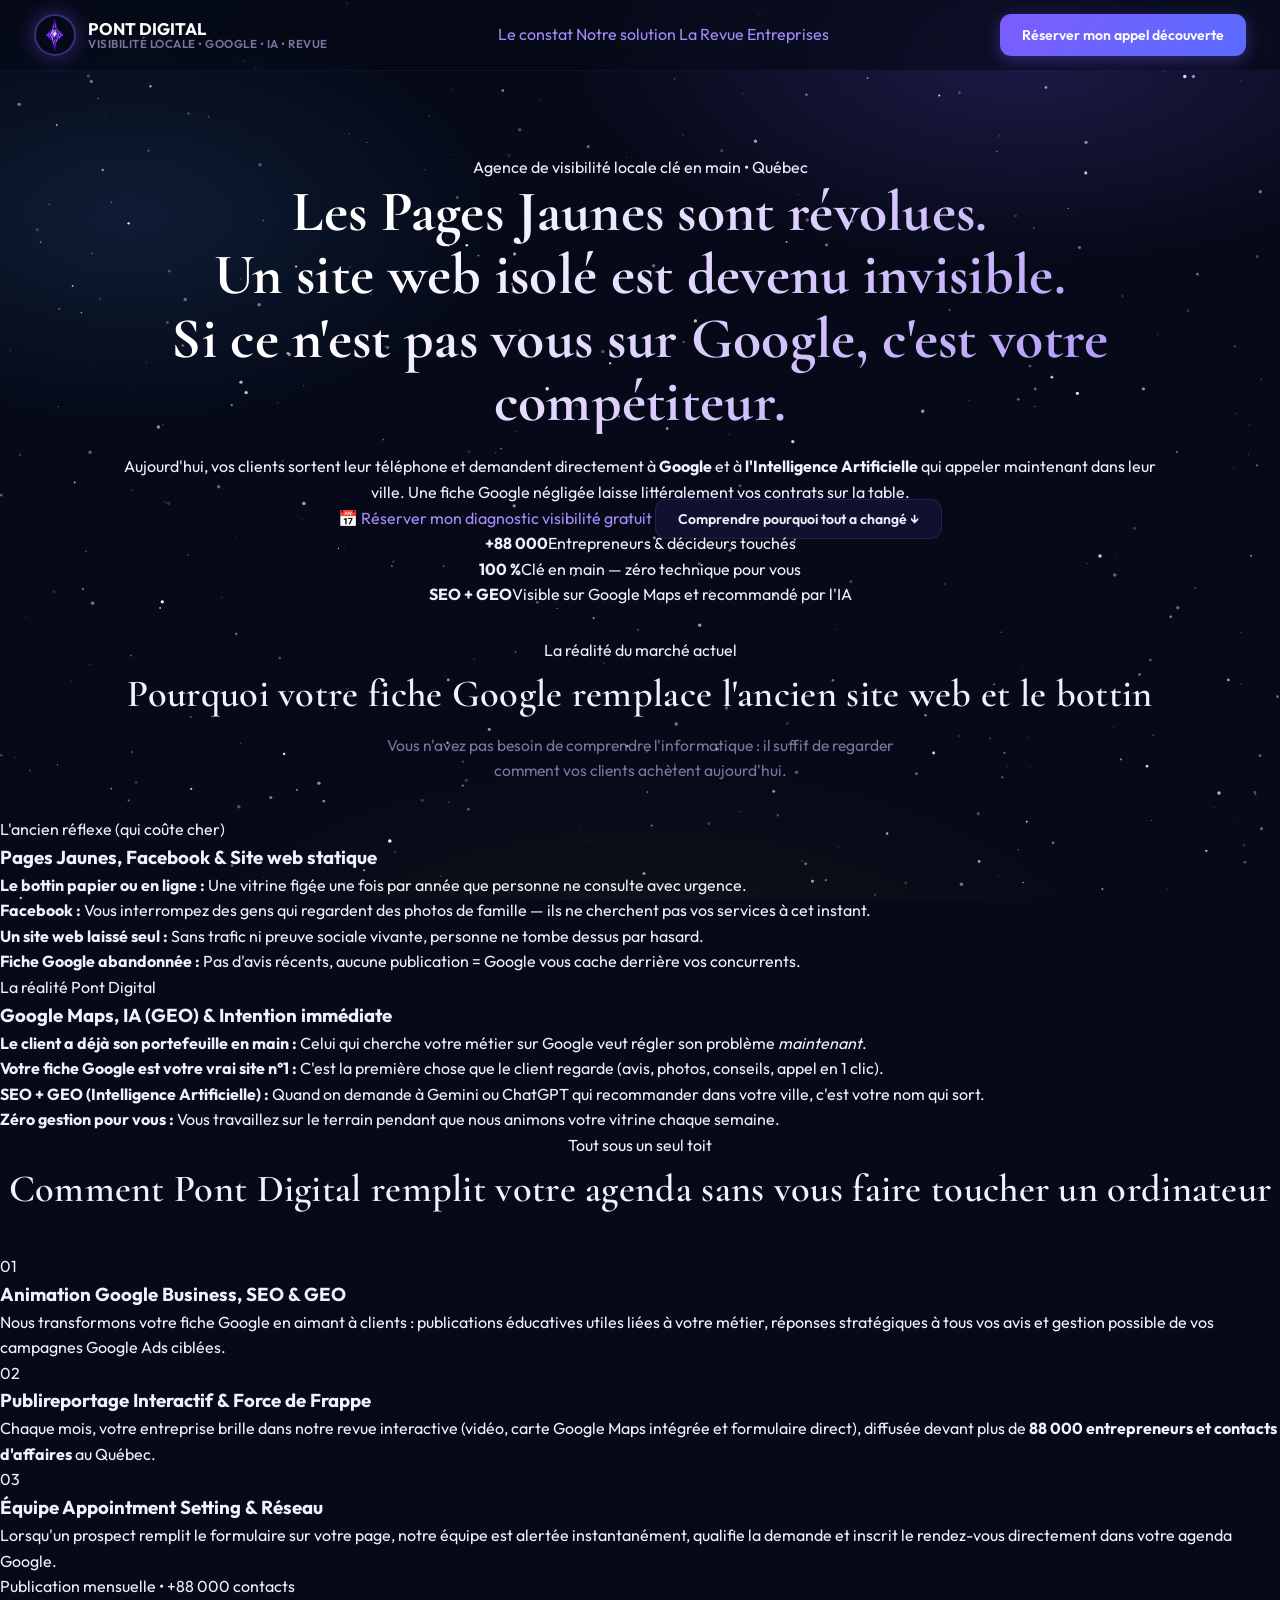
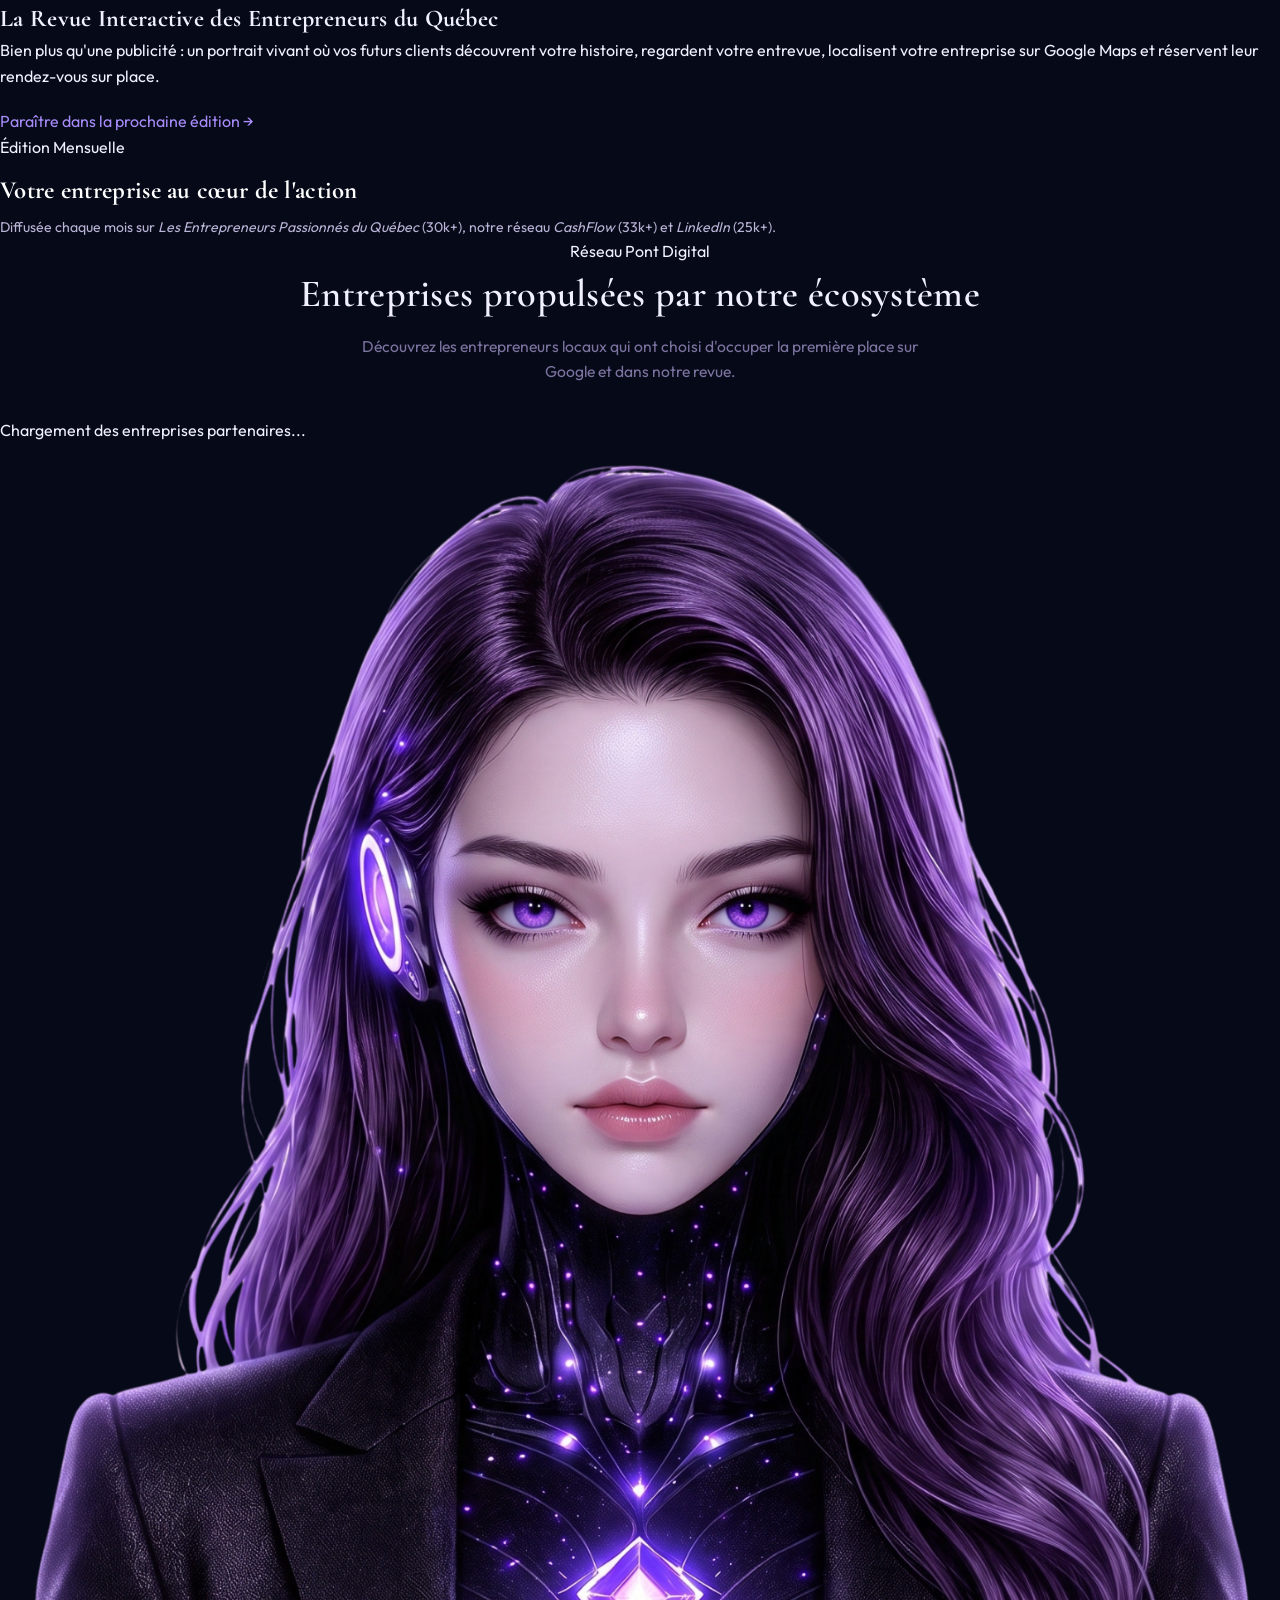
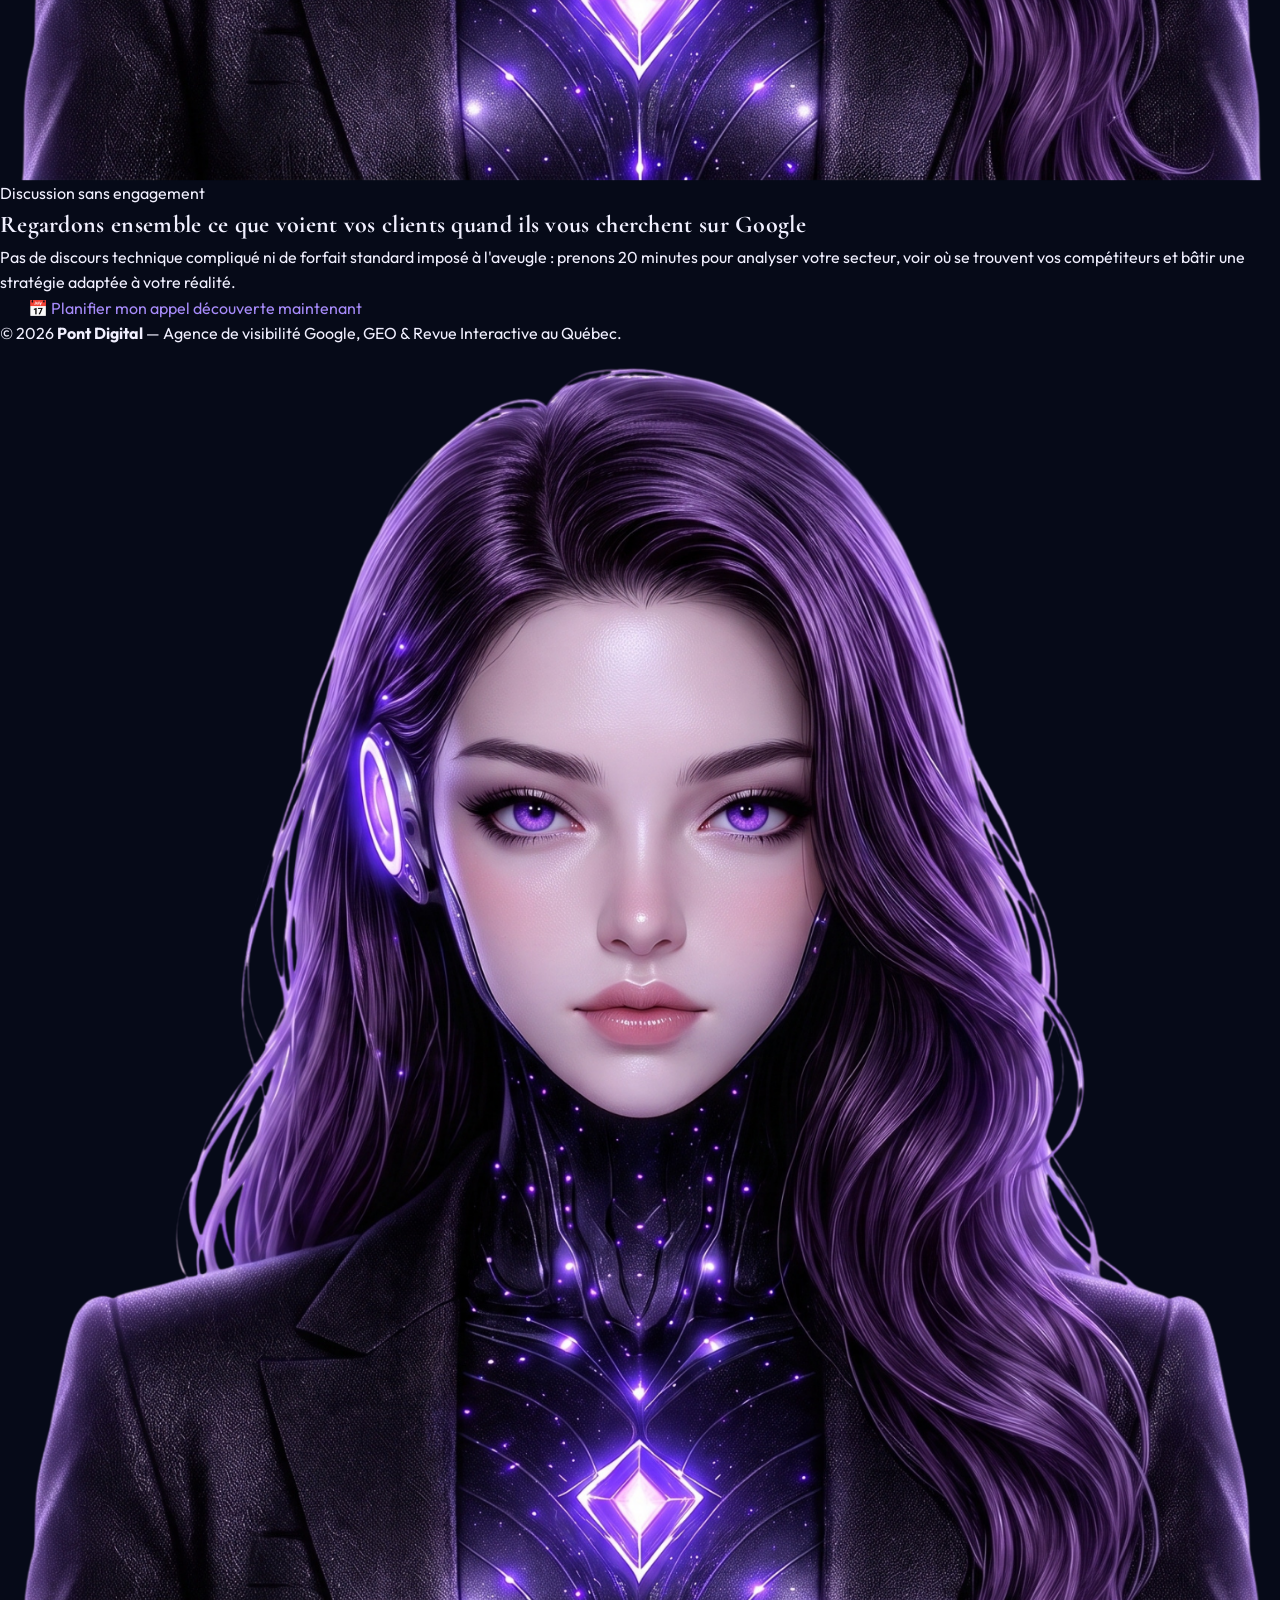
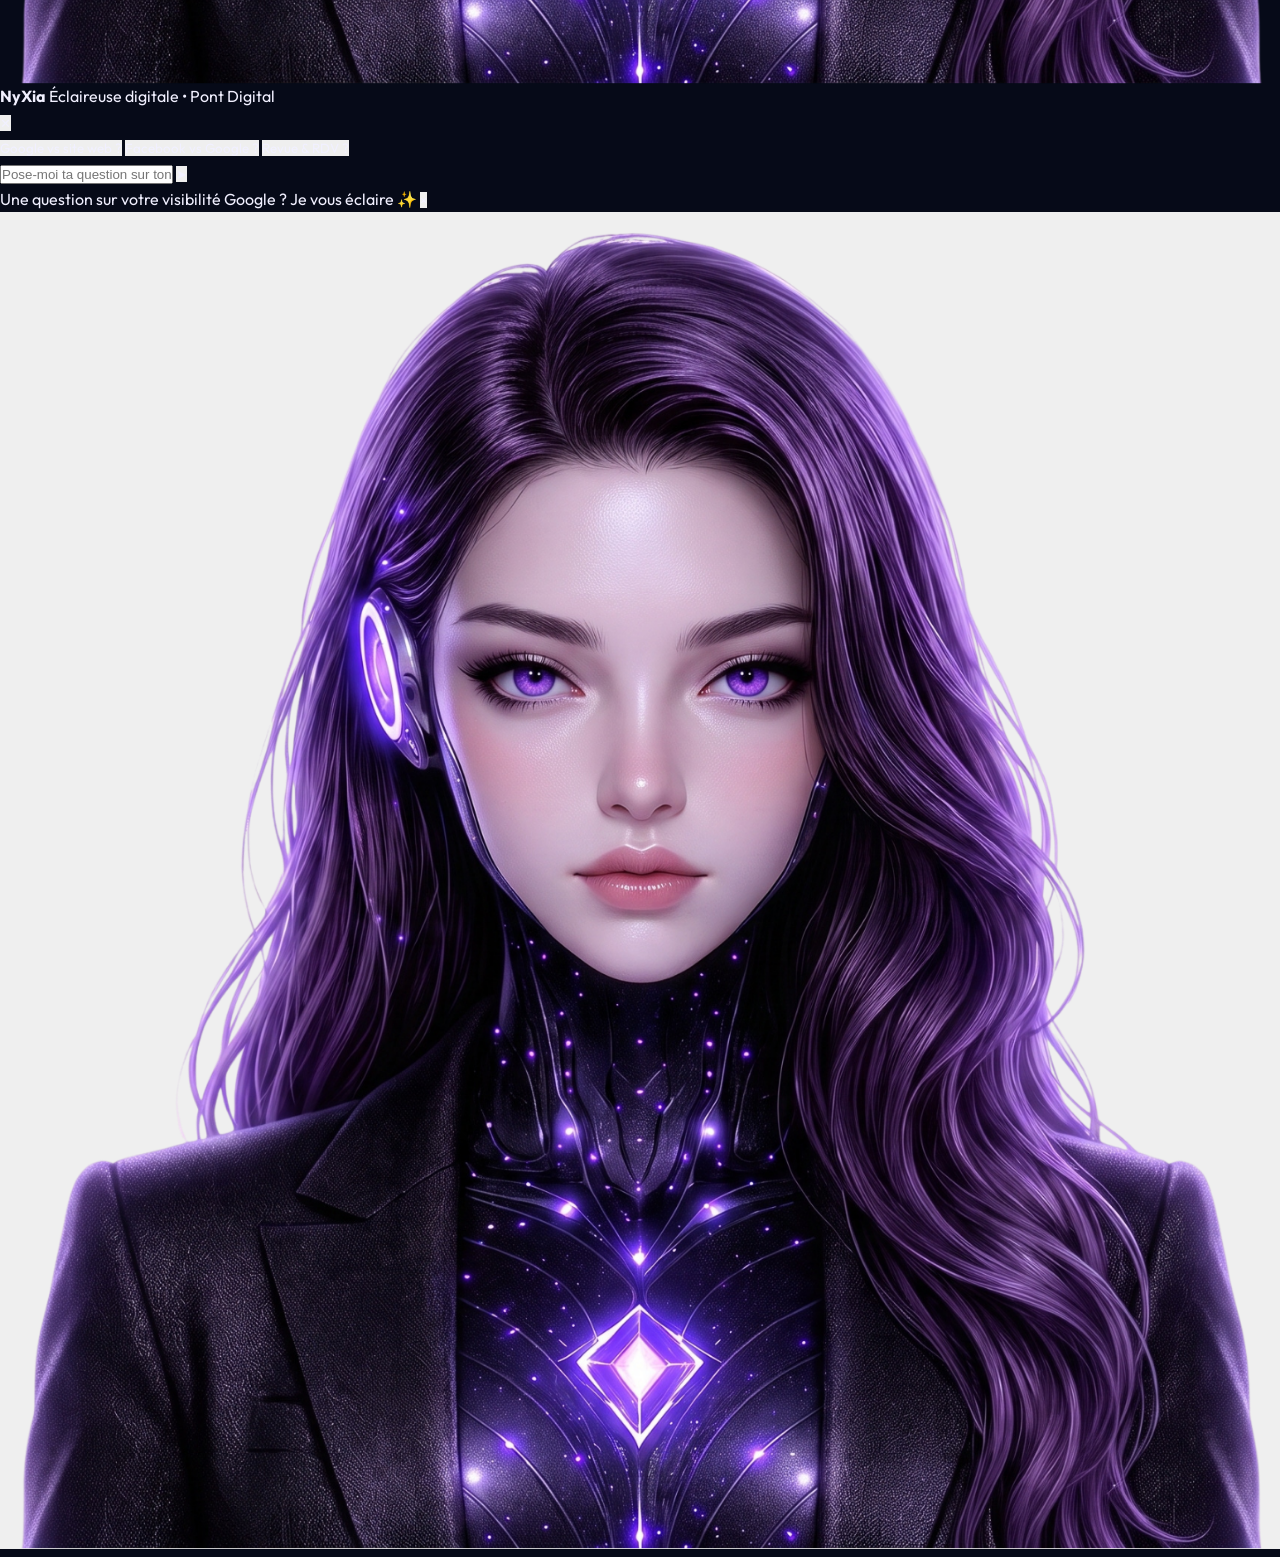
==== pontdigital/index.html @ f46fa34b "Add initial HTML structure for Pont Digital website" ====
<!DOCTYPE html>
<html lang="fr">
<head>
  <meta charset="UTF-8">
  <meta name="viewport" content="width=device-width, initial-scale=1.0">
  <title>Pont Digital — Visibilité Google, IA (GEO) &amp; Revue Interactive au Québec</title>
  <meta name="description" content="Les Pages Jaunes sont révolues et un site web isolé est invisible. Pont Digital propulse votre fiche Google Business, votre revue interactive et vos rendez-vous qualifiés.">
  <link rel="icon" type="image/png" href="/images/FavIcon.png">
  <link rel="apple-touch-icon" href="/images/FavIcon.png">
  <link rel="preconnect" href="https://fonts.googleapis.com">
  <link rel="preconnect" href="https://fonts.gstatic.com" crossorigin>
  <link href="https://fonts.googleapis.com/css2?family=Cormorant+Garamond:wght@600;700&family=Outfit:wght@300;400;500;600;700&display=swap" rel="stylesheet">
  <link rel="stylesheet" href="/css/index.css">
  <link rel="stylesheet" href="/css/nyxia-widget.css">
</head>
<body>
  <canvas id="starry-canvas"></canvas>
  <div class="aura"></div>

  <header class="site-header">
    <a href="#" class="brand">
      <img src="/images/FavIcon.png" alt="Pont Digital">
      <div class="brand-name">
        <b>PONT DIGITAL</b>
        <span>Visibilité Locale • Google • IA • Revue</span>
      </div>
    </a>
    <nav class="main-nav">
      <a href="#constat">Le constat</a>
      <a href="#methode">Notre solution</a>
      <a href="#revue">La Revue</a>
      <a href="#partenaires">Entreprises</a>
    </nav>
    <a href="#" class="btn-primary js-booking-link" target="_blank" rel="noopener">Réserver mon appel découverte</a>
  </header>

  <main class="page-wrap">
    <section class="hero">
      <span class="eyebrow">Agence de visibilité locale clé en main • Québec</span>
      <h1 class="display hero-title">
        Les Pages Jaunes sont révolues.<br>
        Un site web isolé est devenu invisible.<br>
        <span>Si ce n'est pas vous sur Google, c'est votre compétiteur.</span>
      </h1>
      <p class="hero-sub">
        Aujourd'hui, vos clients sortent leur téléphone et demandent directement à <strong>Google</strong> et à <strong>l'Intelligence Artificielle</strong> qui appeler maintenant dans leur ville. Une fiche Google négligée laisse littéralement vos contrats sur la table.
      </p>
      <div class="hero-cta-group">
        <a href="#" class="btn-gold js-booking-link" target="_blank" rel="noopener">📅 Réserver mon diagnostic visibilité gratuit</a>
        <a href="#constat" class="btn-ghost">Comprendre pourquoi tout a changé ↓</a>
      </div>
      <div class="trust-strip">
        <div><strong>+88 000</strong><span>Entrepreneurs &amp; décideurs touchés</span></div>
        <div><strong>100 %</strong><span>Clé en main — zéro technique pour vous</span></div>
        <div><strong>SEO + GEO</strong><span>Visible sur Google Maps et recommandé par l'IA</span></div>
      </div>
    </section>

    <section id="constat" class="section-block">
      <div class="section-head">
        <span class="eyebrow">La réalité du marché actuel</span>
        <h2 class="display">Pourquoi votre fiche Google remplace l'ancien site web et le bottin</h2>
        <p>Vous n'avez pas besoin de comprendre l'informatique : il suffit de regarder comment vos clients achètent aujourd'hui.</p>
      </div>

      <div class="compare-grid">
        <article class="glass-card card-muted">
          <div class="card-tag tag-warn">L'ancien réflexe (qui coûte cher)</div>
          <h3>Pages Jaunes, Facebook &amp; Site web statique</h3>
          <ul class="check-list cross">
            <li><strong>Le bottin papier ou en ligne :</strong> Une vitrine figée une fois par année que personne ne consulte avec urgence.</li>
            <li><strong>Facebook :</strong> Vous interrompez des gens qui regardent des photos de famille — ils ne cherchent pas vos services à cet instant.</li>
            <li><strong>Un site web laissé seul :</strong> Sans trafic ni preuve sociale vivante, personne ne tombe dessus par hasard.</li>
            <li><strong>Fiche Google abandonnée :</strong> Pas d'avis récents, aucune publication = Google vous cache derrière vos concurrents.</li>
          </ul>
        </article>

        <article class="glass-card card-highlight">
          <div class="card-tag tag-ok">La réalité Pont Digital</div>
          <h3>Google Maps, IA (GEO) &amp; Intention immédiate</h3>
          <ul class="check-list ok">
            <li><strong>Le client a déjà son portefeuille en main :</strong> Celui qui cherche votre métier sur Google veut régler son problème <em>maintenant</em>.</li>
            <li><strong>Votre fiche Google est votre vrai site n°1 :</strong> C'est la première chose que le client regarde (avis, photos, conseils, appel en 1 clic).</li>
            <li><strong>SEO + GEO (Intelligence Artificielle) :</strong> Quand on demande à Gemini ou ChatGPT qui recommander dans votre ville, c'est votre nom qui sort.</li>
            <li><strong>Zéro gestion pour vous :</strong> Vous travaillez sur le terrain pendant que nous animons votre vitrine chaque semaine.</li>
          </ul>
        </article>
      </div>
    </section>

    <section id="methode" class="section-block">
      <div class="section-head">
        <span class="eyebrow">Tout sous un seul toit</span>
        <h2 class="display">Comment Pont Digital remplit votre agenda sans vous faire toucher un ordinateur</h2>
      </div>

      <div class="pillars-grid">
        <article class="glass-card">
          <div class="pillar-num">01</div>
          <h3>Animation Google Business, SEO &amp; GEO</h3>
          <p>Nous transformons votre fiche Google en aimant à clients : publications éducatives utiles liées à votre métier, réponses stratégiques à tous vos avis et gestion possible de vos campagnes Google Ads ciblées.</p>
        </article>

        <article class="glass-card">
          <div class="pillar-num">02</div>
          <h3>Publireportage Interactif &amp; Force de Frappe</h3>
          <p>Chaque mois, votre entreprise brille dans notre revue interactive (vidéo, carte Google Maps intégrée et formulaire direct), diffusée devant plus de <strong>88 000 entrepreneurs et contacts d'affaires</strong> au Québec.</p>
        </article>

        <article class="glass-card">
          <div class="pillar-num">03</div>
          <h3>Équipe Appointment Setting &amp; Réseau</h3>
          <p>Lorsqu'un prospect remplit le formulaire sur votre page, notre équipe est alertée instantanément, qualifie la demande et inscrit le rendez-vous directement dans votre agenda Google.</p>
        </article>
      </div>
    </section>

    <section id="revue" class="section-block">
      <div class="glass-card revue-banner">
        <div>
          <span class="eyebrow">Publication mensuelle • +88 000 contacts</span>
          <h2 class="display">La Revue Interactive des Entrepreneurs du Québec</h2>
          <p>Bien plus qu'une publicité : un portrait vivant où vos futurs clients découvrent votre histoire, regardent votre entrevue, localisent votre entreprise sur Google Maps et réservent leur rendez-vous sur place.</p>
          <div style="margin-top:20px;display:flex;gap:12px;flex-wrap:wrap;">
            <a href="#" class="btn-gold js-booking-link" target="_blank" rel="noopener">Paraître dans la prochaine édition →</a>
          </div>
        </div>
        <div class="revue-preview-box">
          <div class="revue-badge">Édition Mensuelle</div>
          <p class="display" style="font-size:1.55rem;color:#fff;margin:10px 0 6px;">Votre entreprise au cœur de l'action</p>
          <p style="font-size:.88rem;color:var(--text-secondary);">Diffusée chaque mois sur <em>Les Entrepreneurs Passionnés du Québec</em> (30k+), notre réseau <em>CashFlow</em> (33k+) et <em>LinkedIn</em> (25k+).</p>
        </div>
      </div>
    </section>

    <section id="partenaires" class="section-block">
      <div class="section-head">
        <span class="eyebrow">Réseau Pont Digital</span>
        <h2 class="display">Entreprises propulsées par notre écosystème</h2>
        <p>Découvrez les entrepreneurs locaux qui ont choisi d'occuper la première place sur Google et dans notre revue.</p>
      </div>
      <div id="partners-grid" class="partners-grid">
        <p class="loading-text">Chargement des entreprises partenaires...</p>
      </div>
    </section>

    <section class="section-block">
      <div class="glass-card final-cta">
        <img src="/images/NyXia.png" alt="NyXia • Pont Digital" class="nyxia-portrait">
        <span class="eyebrow">Discussion sans engagement</span>
        <h2 class="display">Regardons ensemble ce que voient vos clients quand ils vous cherchent sur Google</h2>
        <p>Pas de discours technique compliqué ni de forfait standard imposé à l'aveugle : prenons 20 minutes pour analyser votre secteur, voir où se trouvent vos compétiteurs et bâtir une stratégie adaptée à votre réalité.</p>
        <a href="#" class="btn-gold js-booking-link" target="_blank" rel="noopener" style="font-size:1rem;padding:14px 28px;">📅 Planifier mon appel découverte maintenant</a>
      </div>
    </section>
  </main>

  <footer class="site-footer">
    <p>© 2026 <strong>Pont Digital</strong> — Agence de visibilité Google, GEO &amp; Revue Interactive au Québec.</p>
  </footer>

  <!-- BULLE VIVANTE NYXIA (BAS À DROITE) -->
  <div id="nyxia-dock" class="nyxia-dock" aria-live="polite">
    <div id="nyxia-panel" class="nyxia-panel" role="dialog" aria-label="Discussion avec NyXia">
      <div class="nyxia-panel-head">
        <div class="nyxia-id">
          <img src="/images/NyXia.png" alt="NyXia">
          <div>
            <strong>NyXia</strong>
            <span>Éclaireuse digitale • Pont Digital</span>
          </div>
        </div>
        <button type="button" id="nyxia-close" class="nyxia-close" aria-label="Fermer">✕</button>
      </div>
      <div id="nyxia-messages" class="nyxia-messages"></div>
      <div class="nyxia-quick-prompts">
        <button type="button" data-q="Pourquoi ma fiche Google est-elle plus importante qu'un site web ?">Google vs site web ?</button>
        <button type="button" data-q="Pourquoi Facebook ne m'apporte pas de vrais clients ?">Facebook vs Google ?</button>
        <button type="button" data-q="Comment fonctionne la revue mensuelle et la prise de RDV ?">Revue &amp; RDV ?</button>
      </div>
      <form id="nyxia-form" class="nyxia-form">
        <input type="text" id="nyxia-input" placeholder="Pose-moi ta question sur ton commerce..." autocomplete="off" required>
        <button type="submit" aria-label="Envoyer">➤</button>
      </form>
    </div>

    <div id="nyxia-teaser" class="nyxia-teaser">
      <span>Une question sur votre visibilité Google ? Je vous éclaire ✨</span>
      <button type="button" id="nyxia-teaser-close" aria-label="Masquer">×</button>
    </div>

    <button type="button" id="nyxia-orb" class="nyxia-orb" aria-label="Parler avec NyXia">
      <span class="orb-ring"></span>
      <img src="/images/NyXia.png" alt="NyXia">
    </button>
  </div>

  <script src="/js/starry-bg.js" defer></script>
  <script src="/js/app.js" defer></script>
  <script src="/js/nyxia-widget.js" defer></script>
</body>
</html>
---- css/index.css ----
*,*::before,*::after{margin:0;padding:0;box-sizing:border-box}
:root{
  --bg-deep:#060a18; --bg-card:#0e1430; --bg-card-hover:#141b3d;
  --primary:#7B5CFF; --secondary:#5A6CFF; --primary-light:#a78bfa; --blue:#4FA3FF;
  --primary-glow:rgba(123,92,255,.35); --gold:#F4C842; --green:#34d399;
  --text:#f1f0ff; --text-secondary:#b9b3d6; --text-muted:#7c73a0;
  --border:rgba(123,92,255,.18); --radius:18px; --radius-sm:11px;
  --shadow-glow:0 16px 48px rgba(123,92,255,.16);
  --transition:.3s cubic-bezier(.4,0,.2,1);
}
html{scroll-behavior:smooth}
body{font-family:Outfit,-apple-system,BlinkMacSystemFont,sans-serif;background:var(--bg-deep);color:var(--text);line-height:1.6;min-height:100vh;overflow-x:hidden}
a{color:var(--primary-light);text-decoration:none;transition:color var(--transition)}
a:hover{color:#fff}
img{max-width:100%;display:block}
button{cursor:pointer;font-family:inherit;border:none;outline:none;color:inherit}
:focus-visible{outline:2px solid var(--primary-light);outline-offset:3px;border-radius:6px}
.display{font-family:'Cormorant Garamond',Georgia,serif;font-weight:700;letter-spacing:.3px}

#starry-canvas{position:fixed;inset:0;z-index:0;pointer-events:none}
.aura{position:fixed;inset:0;z-index:0;pointer-events:none;
  background:
    radial-gradient(60% 40% at 80% 6%,rgba(123,92,255,.2),transparent 60%),
    radial-gradient(50% 40% at 10% 24%,rgba(79,163,255,.12),transparent 60%),
    radial-gradient(70% 50% at 50% 112%,rgba(244,200,66,.06),transparent 60%);
}

/* ─────────── HEADER ─────────── */
.site-header{
  position:sticky;top:0;z-index:20;display:flex;align-items:center;justify-content:space-between;gap:16px;
  padding:14px clamp(16px,4vw,34px);border-bottom:1px solid rgba(123,92,255,.1);
  backdrop-filter:blur(14px);background:rgba(6,10,24,.62);
}
.brand{display:flex;align-items:center;gap:12px;color:#fff;font-weight:600}
.brand img{width:42px;height:42px;border-radius:50%;object-fit:cover;border:2px solid rgba(123,92,255,.45);box-shadow:0 0 22px rgba(123,92,255,.4)}
.brand-name{display:flex;flex-direction:column;line-height:1.1}
.brand-name b{font-size:1.05rem;font-weight:700}
.brand-name span{font-size:.72rem;color:var(--text-muted);letter-spacing:.5px;text-transform:uppercase}
.header-right{display:flex;align-items:center;gap:12px;flex-wrap:wrap;justify-content:flex-end}
.socials{display:flex;gap:6px}
.social-btn{width:38px;height:38px;border-radius:10px;display:flex;align-items:center;justify-content:center;
  background:rgba(123,92,255,.1);border:1px solid var(--border);color:var(--text-secondary);transition:all var(--transition)}
.social-btn:hover{color:#fff;border-color:var(--primary);background:rgba(123,92,255,.22);transform:translateY(-1px)}
.social-btn svg{width:18px;height:18px;fill:currentColor}
.btn-primary{padding:10px 22px;border-radius:var(--radius-sm);background:linear-gradient(135deg,var(--primary),var(--secondary));
  color:#fff;font-size:.875rem;font-weight:600;white-space:nowrap;box-shadow:0 4px 16px var(--primary-glow);
  transition:transform var(--transition),box-shadow var(--transition)}
.btn-primary:hover{transform:translateY(-1px);box-shadow:0 6px 26px var(--primary-glow);color:#fff}
.btn-ghost{padding:10px 22px;border-radius:var(--radius-sm);white-space:nowrap;background:rgba(123,92,255,.1);
  border:1px solid var(--border);color:var(--text);font-size:.875rem;font-weight:600;transition:all var(--transition)}
.btn-ghost:hover{border-color:var(--primary);background:rgba(123,92,255,.2);color:#fff}
@media(max-width:560px){.socials{display:none}}

/* ─────────── HERO ─────────── */
.hero{position:relative;z-index:1;max-width:1120px;margin:0 auto;
  padding:clamp(44px,7vw,84px) clamp(20px,4vw,28px) 30px;text-align:center}
.hero-eyebrow{display:inline-flex;align-items:center;gap:8px;padding:8px 20px;border-radius:50px;
  background:rgba(123,92,255,.12);border:1px solid rgba(123,92,255,.28);color:var(--text-secondary);
  font-size:.85rem;font-weight:500;margin-bottom:24px}
.hero h1{font-size:clamp(2.2rem,5.4vw,3.6rem);line-height:1.1;margin-bottom:20px;
  background:linear-gradient(135deg,#fff 26%,var(--primary-light));
  -webkit-background-clip:text;-webkit-text-fill-color:transparent;background-clip:text}
.hero h2{font-family:'Cormorant Garamond',serif;font-size:clamp(1.8rem,4vw,2.6rem);color:var(--gold);margin-bottom:12px}
.hero-lead{color:var(--text-secondary);font-size:1.12rem;max-width:640px;margin:0 auto 14px}
.hero-lead b{color:#fff;font-weight:600}
.hero-note{color:var(--text-muted);font-size:.98rem;font-style:italic;max-width:560px;margin:0 auto 28px}
.hero-cta{display:flex;flex-wrap:wrap;gap:12px;justify-content:center}

/* ─────────── GLOBAL LAYOUTS ─────────── */
.section-wrap{position:relative;z-index:1;max-width:1000px;margin:0 auto;padding:clamp(30px,5vw,52px) clamp(20px,4vw,28px)}
.section-head{text-align:center;margin-bottom:34px}

.section-head .kicker{
  display:block;
  color:var(--gold);
  font-family:'Cormorant Garamond',Georgia,serif;
  font-size:clamp(2.2rem, 4.5vw, 3.2rem); 
  font-weight:700;
  letter-spacing:1px;
  text-transform:uppercase;
  margin-bottom:16px;
  text-shadow:0 0 20px rgba(244,200,66,0.4);
  line-height:1.1;
}

.section-head h2{font-size:clamp(1.8rem, 3.2vw, 2.4rem); color:var(--text); margin-bottom:8px; font-weight:600;}
.section-head h3{font-family:'Cormorant Garamond',serif;font-size:1.8rem;color:var(--primary-light);margin-top:10px}
.section-head p{color:var(--text-muted);font-size:.98rem;max-width:560px;margin:0 auto}
.text-block{max-width:700px;margin:0 auto;text-align:center;color:var(--text-secondary);}
.text-block p{margin-bottom:1rem;}
.text-block h3{font-family:'Cormorant Garamond',Georgia,serif;color:var(--text);font-size:1.8rem;margin:1.5rem 0 0.5rem;}
.text-block h2{font-family:'Cormorant Garamond',serif;font-size:clamp(1.8rem,4vw,2.5rem);color:#fff;margin:1.5rem 0 0.5rem;}
.text-block strong{color:#fff;font-weight:600;}

/* ─────────── IMAGE GLOW & FLOAT ─────────── */
.img-frame{position:relative;max-width:700px;margin:40px auto;padding:10px;border-radius:var(--radius);border:1px solid rgba(123,92,255,.2);background:rgba(14,20,48,.4)}
.img-frame::before{content:'';position:absolute;top:50%;left:50%;transform:translate(-50%,-50%);width:100%;height:100%;max-width:500px;max-height:500px;background:radial-gradient(circle,var(--primary-glow),transparent 70%);z-index:-1;filter:blur(30px);opacity:0.6;pointer-events:none;animation:glow-pulse 4s ease-in-out infinite}
.img-frame img{width:100%;height:auto;border-radius:14px;animation:float-soft 6s ease-in-out infinite;box-shadow:0 10px 30px rgba(0,0,0,0.3)}
.img-frame.large{max-width:800px}
@keyframes float-soft{0%,100%{transform:translateY(0)}50%{transform:translateY(-10px)}}
@keyframes glow-pulse{0%,100%{opacity:0.4}50%{opacity:0.8}}

.split-layout{display:grid;grid-template-columns:1fr 1fr;gap:40px;align-items:center;margin:40px 0;}
@media(max-width:760px){.split-layout{grid-template-columns:1fr}}

/* ─────────── PARCOURS LIST ─────────── */
.parcours-list{text-align:left;max-width:700px;margin:30px auto;display:grid;grid-template-columns:1fr 1fr;gap:20px}
@media(max-width:680px){.parcours-list{grid-template-columns:1fr}}
.parcours-item{padding-left:20px;border-left:2px solid rgba(123,92,255,.3)}
.parcours-item h4{font-family:'Cormorant Garamond',serif;font-size:1.3rem;color:var(--gold);margin-bottom:4px}
.parcours-item p{font-size:.9rem;color:var(--text-secondary)}

/* ─────────── CHAT BULLES ─────────── */
.chat-container{background:var(--bg-card);border:1px solid var(--border);border-radius:var(--radius);padding:24px;margin:20px 0;display:flex;flex-direction:column;gap:16px}
.chat-bubble{padding:14px 20px;border-radius:16px;max-width:85%;font-size:.95rem;line-height:1.5}
.chat-writer{background:rgba(79,163,255,.1);border:1px solid rgba(79,163,255,.3);align-self:flex-start;border-bottom-left-radius:4px}
.chat-alex{background:rgba(244,200,66,.1);border:1px solid rgba(244,200,66,.3);align-self:flex-end;border-bottom-right-radius:4px;color:#F4C842}
.chat-author{font-size:.75rem;font-weight:700;text-transform:uppercase;letter-spacing:1px;margin-bottom:4px;display:block}

/* ─────────── FEATURES BADGES ─────────── */
.features-row{display:flex;flex-wrap:wrap;gap:10px;justify-content:center;margin:24px 0}
.feature-badge{background:rgba(123,92,255,.1);border:1px solid rgba(123,92,255,.3);color:var(--primary-light);padding:8px 16px;border-radius:50px;font-size:.85rem;font-weight:600}
.feature-badge.gold{color:var(--gold);border-color:rgba(244,200,66,.3);background:rgba(244,200,66,.1)}

/* ─────────── ATELIER GRID & PASTILLES ─────────── */
.atelier-grid{display:grid;grid-template-columns:repeat(auto-fit,minmax(280px,1fr));gap:18px;margin-top:30px}
.atelier-card{background:linear-gradient(180deg,rgba(14,20,48,.7),rgba(14,20,48,.35));border:1px solid var(--border);border-radius:var(--radius);padding:24px;text-align:center;transition:all var(--transition)}
.atelier-card:hover{border-color:rgba(123,92,255,.4);transform:translateY(-3px);box-shadow:var(--shadow-glow)}

.atelier-pastille{width:100px;height:100px;border-radius:50%;margin:0 auto 16px;overflow:hidden;display:flex;align-items:center;justify-content:center;border:2px solid rgba(123,92,255,.45);background:rgba(15,28,63,.8);box-shadow:0 0 30px rgba(123,92,255,.4);position:relative}
.atelier-pastille img{width:100%;height:100%;object-fit:cover}
.atelier-pastille::after{content:'';position:absolute;inset:0;border-radius:50%;box-shadow:inset 0 0 20px rgba(123,92,255,.2);pointer-events:none}

.atelier-card h4{font-family:'Cormorant Garamond',serif;font-size:1.6rem;color:#fff;margin-bottom:4px}
.atelier-card .role{color:var(--gold);font-size:.8rem;font-weight:700;text-transform:uppercase;letter-spacing:1px;margin-bottom:12px;display:block}
.atelier-card p{font-size:.9rem;color:var(--text-secondary)}

/* ─────────── TEMOIGNAGES / AUTEURS & COUVERTURES ─────────── */
.auteurs-grid{display:grid;grid-template-columns:repeat(auto-fit,minmax(280px,1fr));gap:20px;margin-top:30px}
.auteur-card{background:rgba(14,20,48,.7);border:1px solid var(--border);border-radius:var(--radius);padding:30px 24px;text-align:center;transition:all var(--transition)}
.auteur-card:hover{border-color:rgba(244,200,66,.4);box-shadow:0 0 25px rgba(244,200,66,.15)}

.auteur-cover{
  width:140px; height:140px; margin:0 auto 20px; border-radius:12px; overflow:hidden; 
  border:2px solid rgba(123,92,255,.4); background:rgba(15,28,63,.8); 
  box-shadow:0 0 25px rgba(123,92,255,.35); position:relative; 
  animation:float-soft 6s ease-in-out infinite;
}
.auteur-cover img{width:100%; height:100%; object-fit:cover}
.auteur-cover::after{content:''; position:absolute; inset:0; box-shadow: inset 0 0 20px rgba(0,0,0,0.4); pointer-events:none;}

.auteur-card h4{font-family:'Cormorant Garamond',serif;font-size:1.6rem;color:var(--primary-light);margin-bottom:4px}
.auteur-card h5{font-size:1rem;color:var(--gold);margin-bottom:12px;font-weight:600}
.auteur-card p{font-size:.9rem;color:var(--text-secondary)}

/* ─────────── BANDEAU LIVRES 3D ─────────── */
.books-banner{
  width:100%; max-width:1100px; margin:50px auto; overflow:hidden; padding:20px 0; position:relative;
  -webkit-mask-image:linear-gradient(to right, transparent, #000 10%, #000 90%, transparent);
  mask-image:linear-gradient(to right, transparent, #000 10%, #000 90%, transparent);
}
.books-track{
  display:flex; gap:40px; width:max-content; 
  animation:scroll-left 25s linear infinite;
}
.book-item{
  width:160px; height:240px; border-radius:6px; overflow:hidden; border:1px solid rgba(123,92,255,.3); background:#0e1430;
  box-shadow:0 15px 40px rgba(0,0,0,0.5), 0 0 20px var(--primary-glow);
  transform:perspective(1000px) rotateY(-15deg); 
  transition:transform 0.3s ease;
}
.book-item:hover{ animation-play-state:paused; transform:perspective(1000px) rotateY(0deg) scale(1.05); }
.book-item img{width:100%; height:100%; object-fit:cover}
@keyframes scroll-left { 0% { transform: translateX(0); } 100% { transform: translateX(-50%); } }

.diane-block{margin-top:30px;background:linear-gradient(135deg,rgba(123,92,255,.14),rgba(79,163,255,.06));border:1px solid rgba(123,92,255,.3);padding:30px;border-radius:var(--radius);text-align:center}

/* ─────────── START CARDS (Tu peux commencer) ─────────── */
.start-cards{display:grid;grid-template-columns:repeat(auto-fit,minmax(280px,1fr));gap:16px;max-width:800px;margin:30px auto}
.start-card{background:rgba(14,20,48,.6);border-left:3px solid var(--gold);padding:18px 22px;border-radius:0 12px 12px 0;color:var(--text);font-weight:500;transition:transform var(--transition)}
.start-card:hover{transform:translateX(5px)}

/* ─────────── FAQ ACCORDION ─────────── */
.faq-container{max-width:800px;margin:30px auto}
.faq-item{background:var(--bg-card);border:1px solid var(--border);border-radius:var(--radius-sm);margin-bottom:12px;overflow:hidden}
.faq-item summary{padding:18px 24px;cursor:pointer;font-family:'Cormorant Garamond',serif;font-size:1.2rem;color:var(--text);font-weight:600;list-style:none;display:flex;justify-content:space-between;align-items:center}
.faq-item summary::-webkit-details-marker{display:none}
.faq-item summary::after{content:'+';font-size:1.5rem;color:var(--primary-light);transition:transform var(--transition)}
.faq-item[open] summary::after{transform:rotate(45deg)}
.faq-content{padding:0 24px 18px;color:var(--text-secondary);font-size:.95rem;line-height:1.6}

/* ─────────── CERCLE (invitation) ─────────── */
.cercle{position:relative;z-index:1;max-width:1000px;margin:0 auto;padding:clamp(28px,5vw,52px) clamp(20px,4vw,28px) 60px}
.cercle-inner{text-align:center;background:linear-gradient(135deg,rgba(123,92,255,.14),rgba(79,163,255,.06));
  border:1px solid rgba(123,92,255,.3);border-radius:26px;padding:clamp(30px,5vw,52px)}
.cercle-inner .kicker{color:var(--primary-light);font-size:.9rem;font-weight:600;margin-bottom:12px; display:block; text-transform:uppercase; letter-spacing:1px;}
.cercle-inner h2{font-family:'Cormorant Garamond',Georgia,serif;font-weight:700;font-size:clamp(1.9rem,3.8vw,2.7rem);color:#fff;line-height:1.15;margin-bottom:16px}
.cercle-inner p{color:var(--text-secondary);font-size:1.02rem;line-height:1.65;max-width:620px;margin:0 auto 24px}
.cercle-cta{display:flex;flex-wrap:wrap;gap:12px;justify-content:center}

/* ─────────── FOOTER ─────────── */
.footer{position:relative;z-index:1;text-align:center;padding:34px 20px 46px;border-top:1px solid rgba(123,92,255,.1)}
.footer-socials{display:flex;gap:8px;justify-content:center;margin-bottom:18px}
.footer-links{display:flex;flex-wrap:wrap;gap:8px 22px;justify-content:center;margin-bottom:16px}
.footer-links a{color:var(--text-muted);font-size:.85rem}
.footer-links a:hover{color:var(--primary-light)}
.footer-sign{color:var(--text-muted);font-size:.82rem}
.footer-sign b{color:var(--primary-light);font-weight:600}

/* ─────────── BOUTON GLASS ─────────── */
.cta-glass-wrap{display:inline-block;animation:float-soft 5s ease-in-out infinite}
.btn-glass{
  position:relative; z-index:1; display:inline-block;
  padding:17px 42px; border-radius:50px;
  font-size:1.05rem; font-weight:700; letter-spacing:.6px; white-space:nowrap;
  color:#fff; background:rgba(123,92,255,.10);
  border:1px solid rgba(167,139,250,.5);
  backdrop-filter:blur(12px); -webkit-backdrop-filter:blur(12px);
  box-shadow:inset 0 1px 0 rgba(255,255,255,.18), 0 8px 30px rgba(123,92,255,.25);
  transition:transform .35s cubic-bezier(.4,0,.2,1), background .35s ease, box-shadow .35s ease, border-color .35s ease;
}
.btn-glass::before{
  content:''; position:absolute; inset:-7px; border-radius:inherit; z-index:-1;
  background:linear-gradient(135deg,var(--primary),var(--blue));
  filter:blur(24px); opacity:.55;
  animation:glow-pulse 4s ease-in-out infinite;
}
.btn-glass:hover{
  transform:translateY(-3px); color:#fff;
  background:rgba(123,92,255,.20); border-color:rgba(167,139,250,.85);
  box-shadow:inset 0 1px 0 rgba(255,255,255,.28), 0 14px 42px rgba(123,92,255,.45);
}

/* ─────────── BOUTON OR XL ─────────── */
.cta-gold-wrap{display:inline-block;animation:float-soft 5s ease-in-out infinite}
.btn-gold-xl{
  position:relative; z-index:1; display:inline-block;
  padding:22px 60px; border-radius:50px;
  font-size:clamp(1.15rem,2.6vw,1.55rem);
  font-weight:800; letter-spacing:1px; text-transform:uppercase;
  color:var(--gold); background:rgba(244,200,66,.06);
  border:2px solid var(--gold);
  box-shadow:0 0 30px rgba(244,200,66,.35), inset 0 0 20px rgba(244,200,66,.10);
  transition:transform .35s cubic-bezier(.4,0,.2,1), background .35s ease, box-shadow .35s ease, color .35s ease;
}
.btn-gold-xl::before{
  content:''; position:absolute; inset:-12px; border-radius:inherit; z-index:-1;
  background:radial-gradient(circle, rgba(244,200,66,.6), transparent 70%);
  filter:blur(26px); opacity:.7;
  animation:glow-pulse 3.5s ease-in-out infinite;
}
.btn-gold-xl:hover{
  transform:translateY(-3px) scale(1.03); color:#fff;
  background:rgba(244,200,66,.16);
  box-shadow:0 0 55px rgba(244,200,66,.6), inset 0 0 26px rgba(244,200,66,.22);
}
@media(max-width:560px){.btn-gold-xl{padding:18px 34px;letter-spacing:.5px}.btn-glass{padding:15px 32px}}

@media(prefers-reduced-motion:reduce){*{animation:none!important;scroll-behavior:auto!important;transition:none!important}}

/* ── Preuve sociale ── */
.quote-card {
  background: rgba(14,20,48,.7);
  border: 1px solid var(--border);
  border-left: 4px solid var(--gold);
  padding: 24px;
  border-radius: 0 12px 12px 0;
  margin: 10px auto;
  max-width: 600px;
  text-align: left;
  font-style: italic;
}
.quote-hook{color:var(--gold); font-weight:700; font-style:normal; font-size:1.08rem; line-height:1.5; margin-bottom:12px}
.testi-author{display:block; margin-top:10px; color:var(--primary-light); font-weight:700; font-style:normal; font-size:.95rem}
.testi-grid {
  display: flex;
  flex-wrap: wrap;
  gap: 24px;
  justify-content: center;
  margin-top: 30px;
}
.testi-video {
  flex: 1 1 250px;
  max-width: 300px;
  border-radius: 16px;
  overflow: hidden;
  border: 1px solid var(--border);
  background: #000;
  box-shadow: 0 10px 30px rgba(0,0,0,0.3);
}
.testi-video video {
  width: 100%;
  height: auto;
  display: block;
}
.testi-video.large-video {
  max-width: 380px;
}
.testi-video-solo {
  display: flex;
  justify-content: center;
  margin: 34px auto 44px;
}
.testi-fb {
  flex: 1 1 300px;
  max-width: 450px;
  border-radius: 16px;
  overflow: hidden;
  border: 1px solid var(--border);
  background: rgba(14,20,48,.7);
  padding: 15px;
  box-shadow: 0 10px 30px rgba(0,0,0,0.3);
  display: flex;
  flex-direction: column;
  gap: 12px;
}
.testi-fb img {
  width: 100%;
  height: auto;
  border-radius: 8px;
  display: block;
  box-shadow: 0 4px 12px rgba(0,0,0,0.4);
}
.testi-title {
  text-align: center;
  margin-top: 8px;
  font-family: 'Cormorant Garamond',serif;
  font-size: 1.2rem;
  color: var(--primary-light);
  font-weight: 600;
}
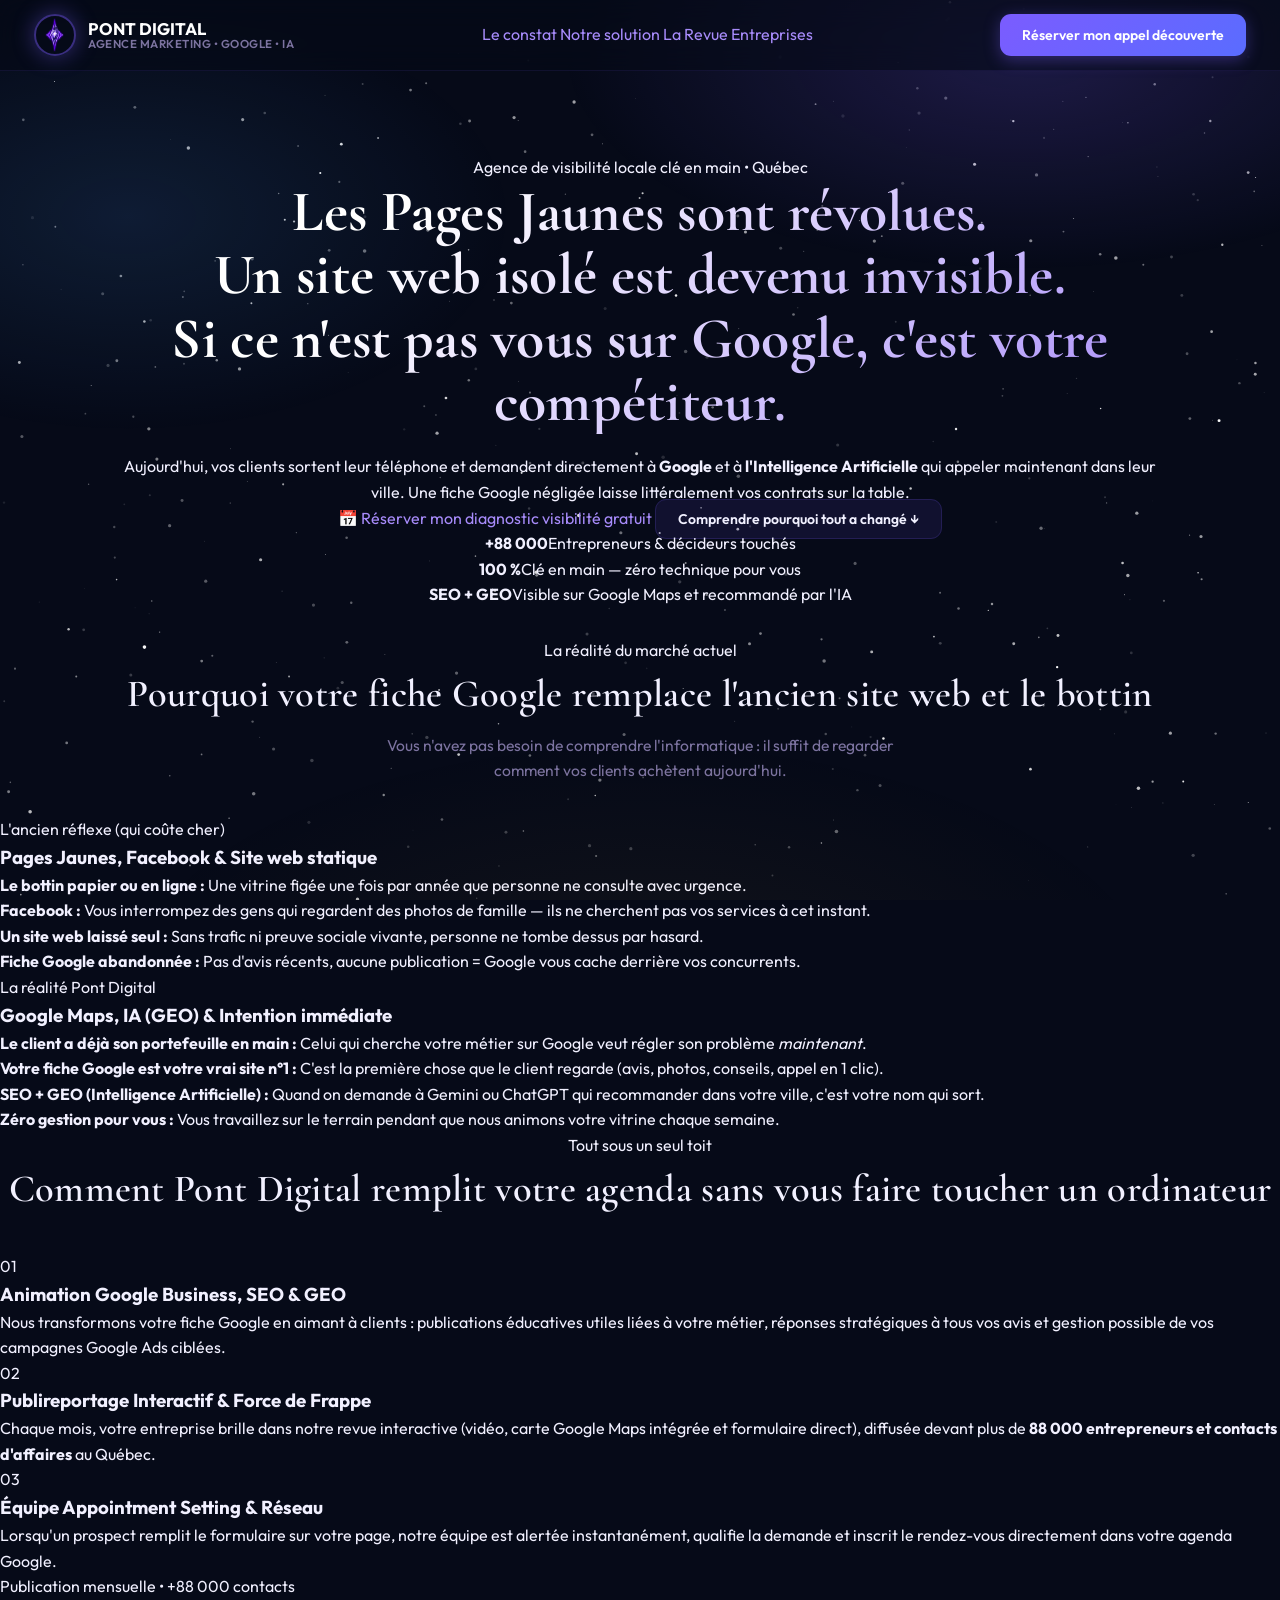
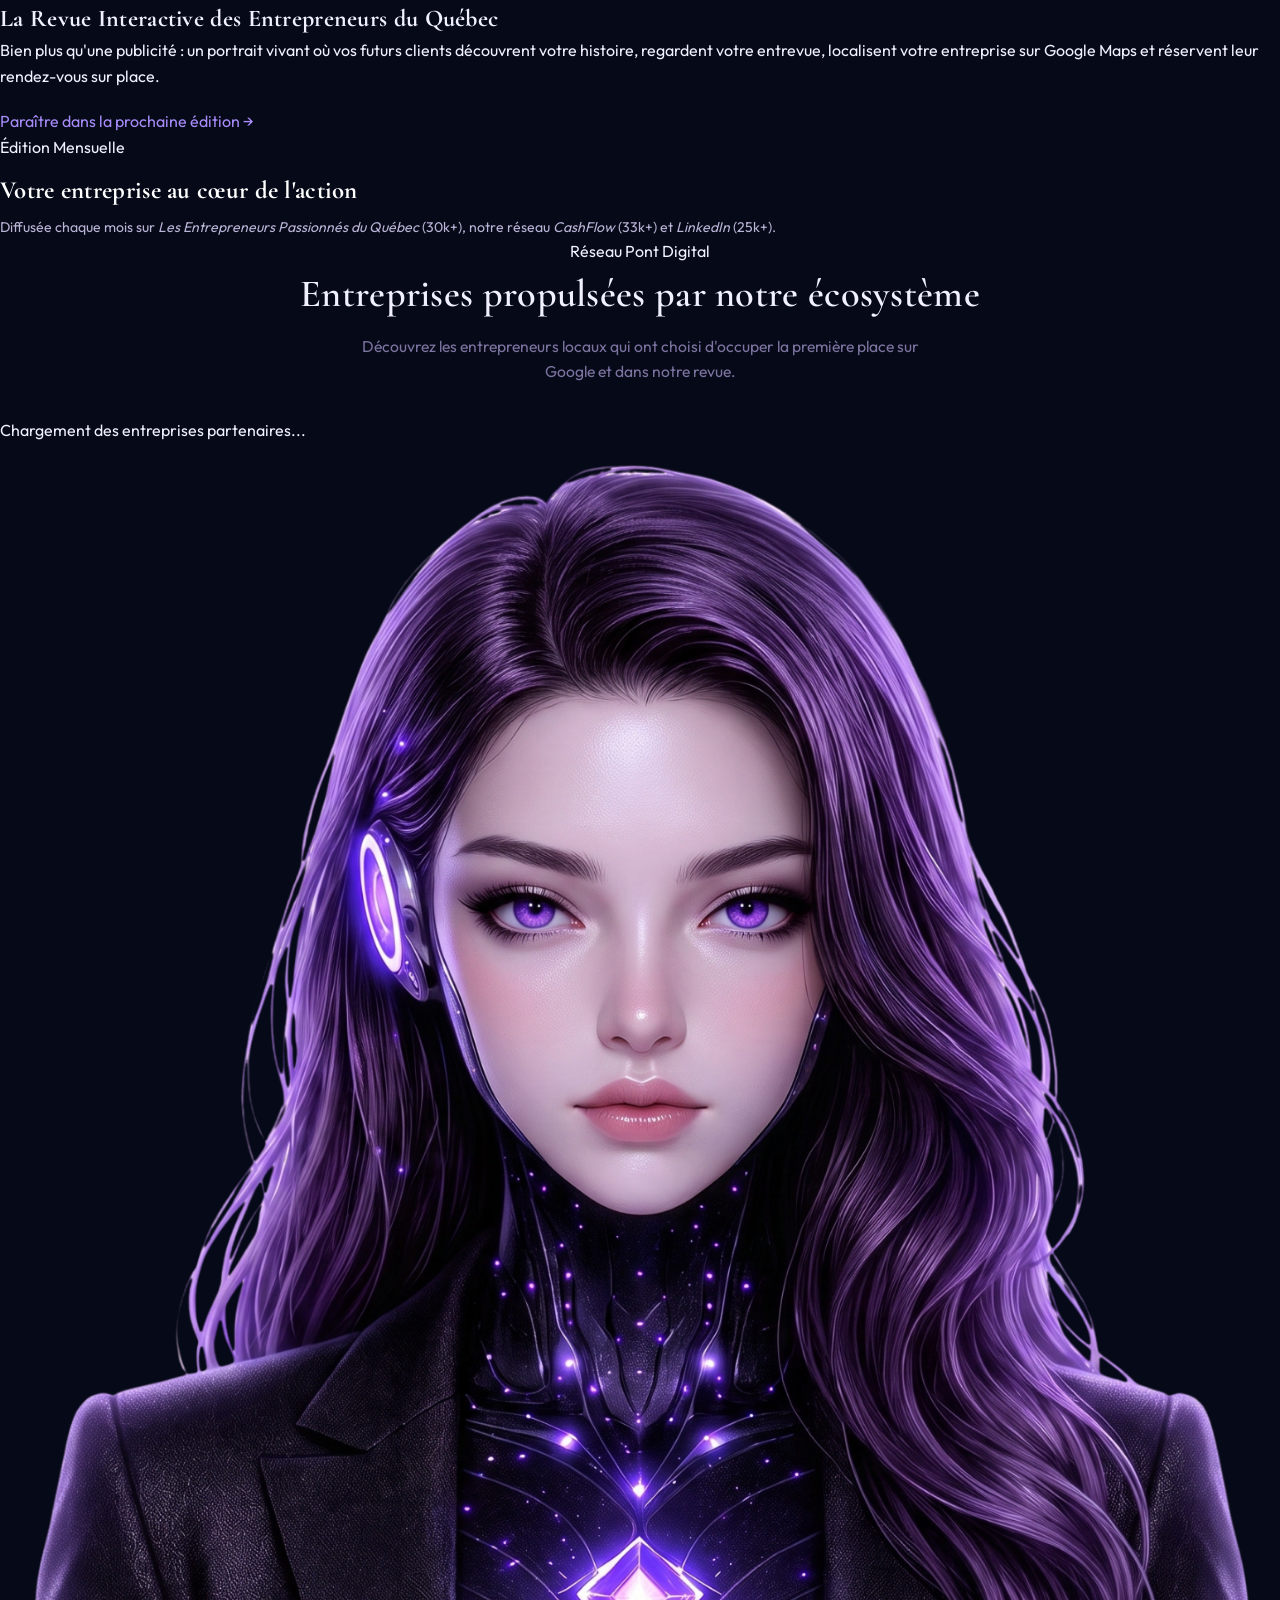
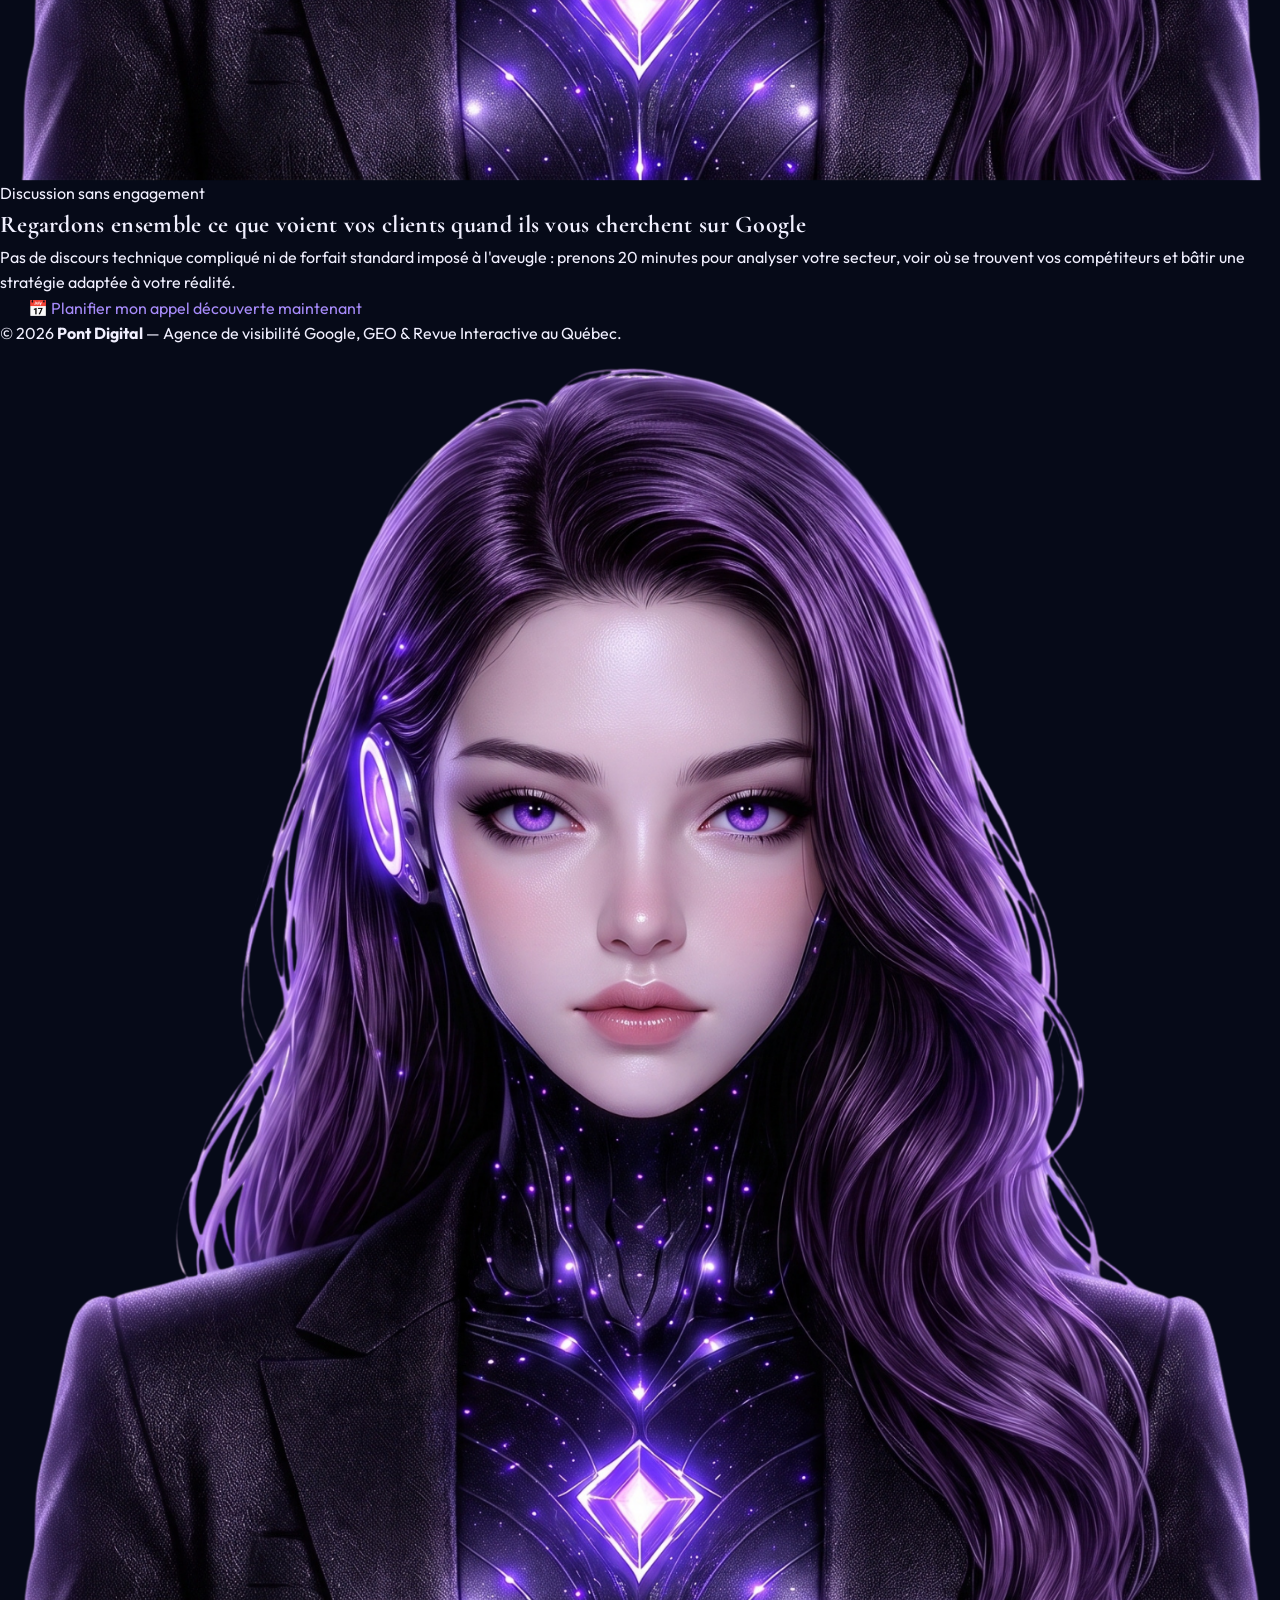
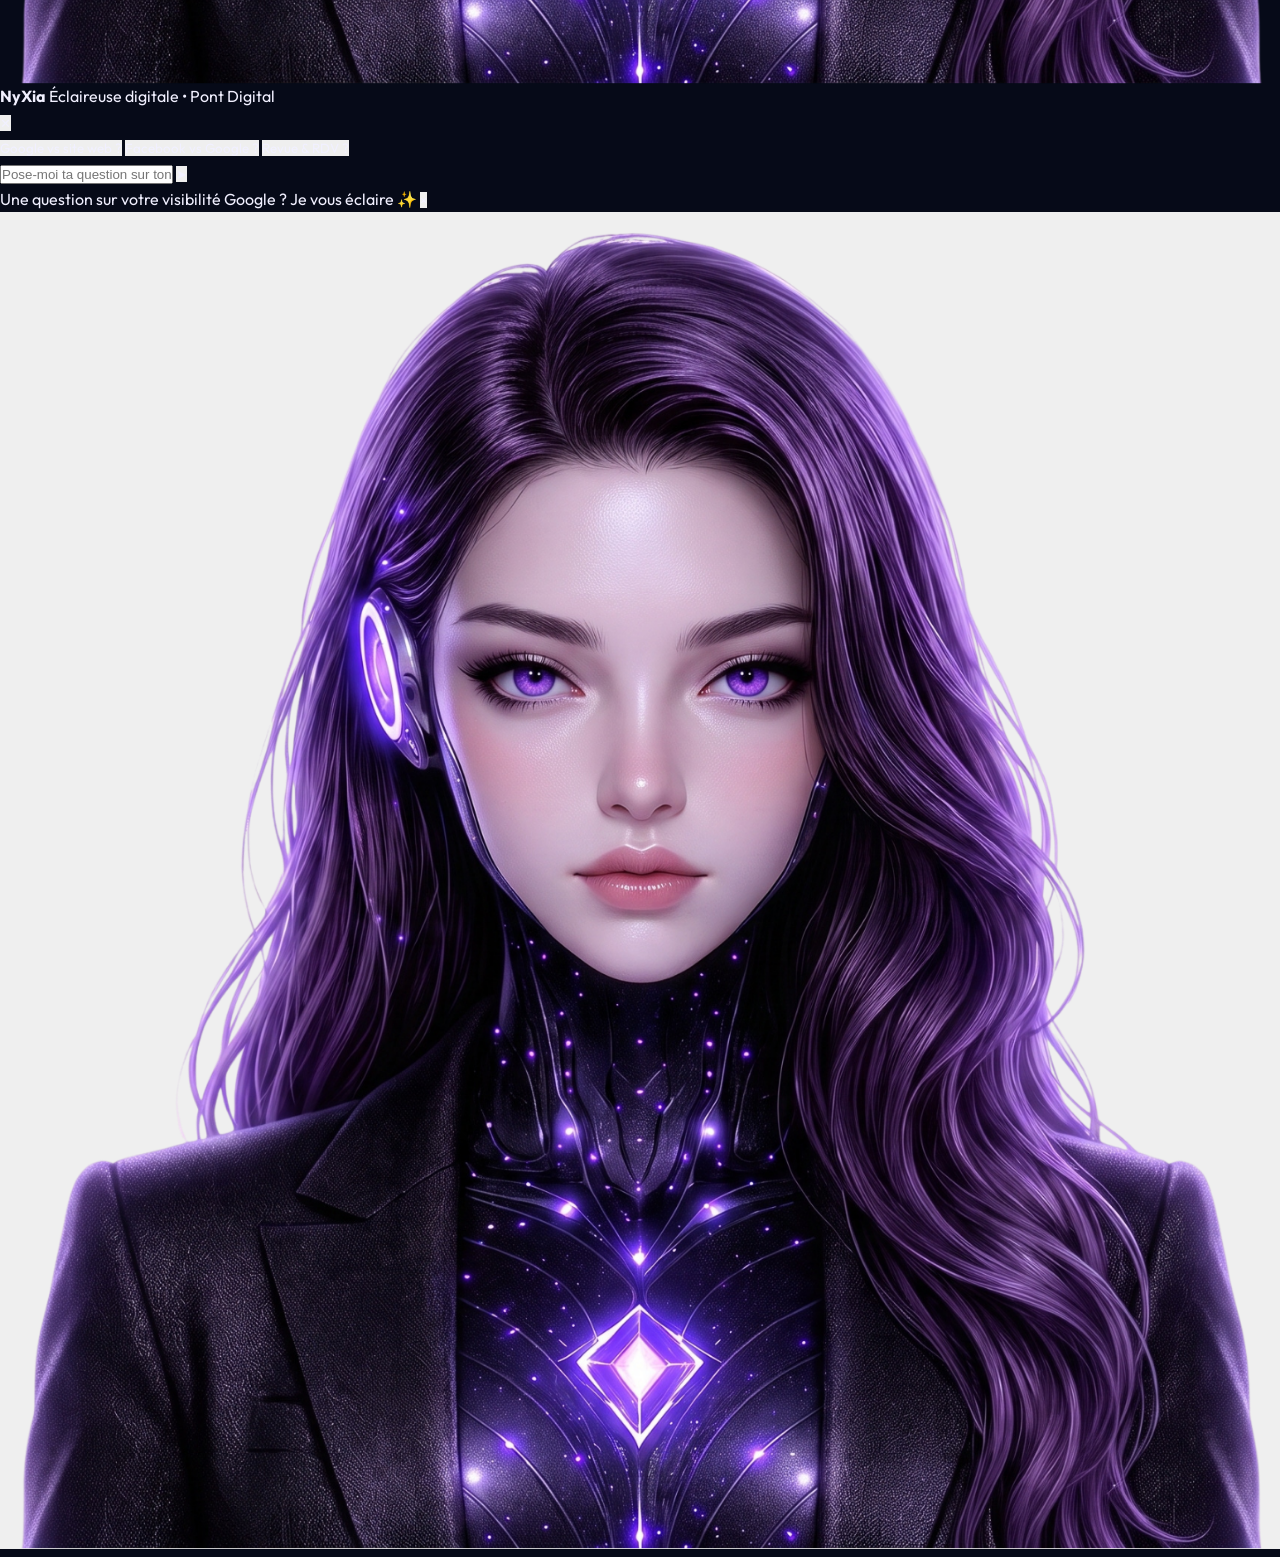
==== commit b9e44c7b: "Update brand tagline in index.html" ====
--- a/pontdigital/index.html
+++ b/pontdigital/index.html
@@ -22,7 +22,7 @@
       <img src="/images/FavIcon.png" alt="Pont Digital">
       <div class="brand-name">
         <b>PONT DIGITAL</b>
-        <span>Visibilité Locale • Google • IA • Revue</span>
+        <span>Agence Marketing • Google • IA </span>
       </div>
     </a>
     <nav class="main-nav">
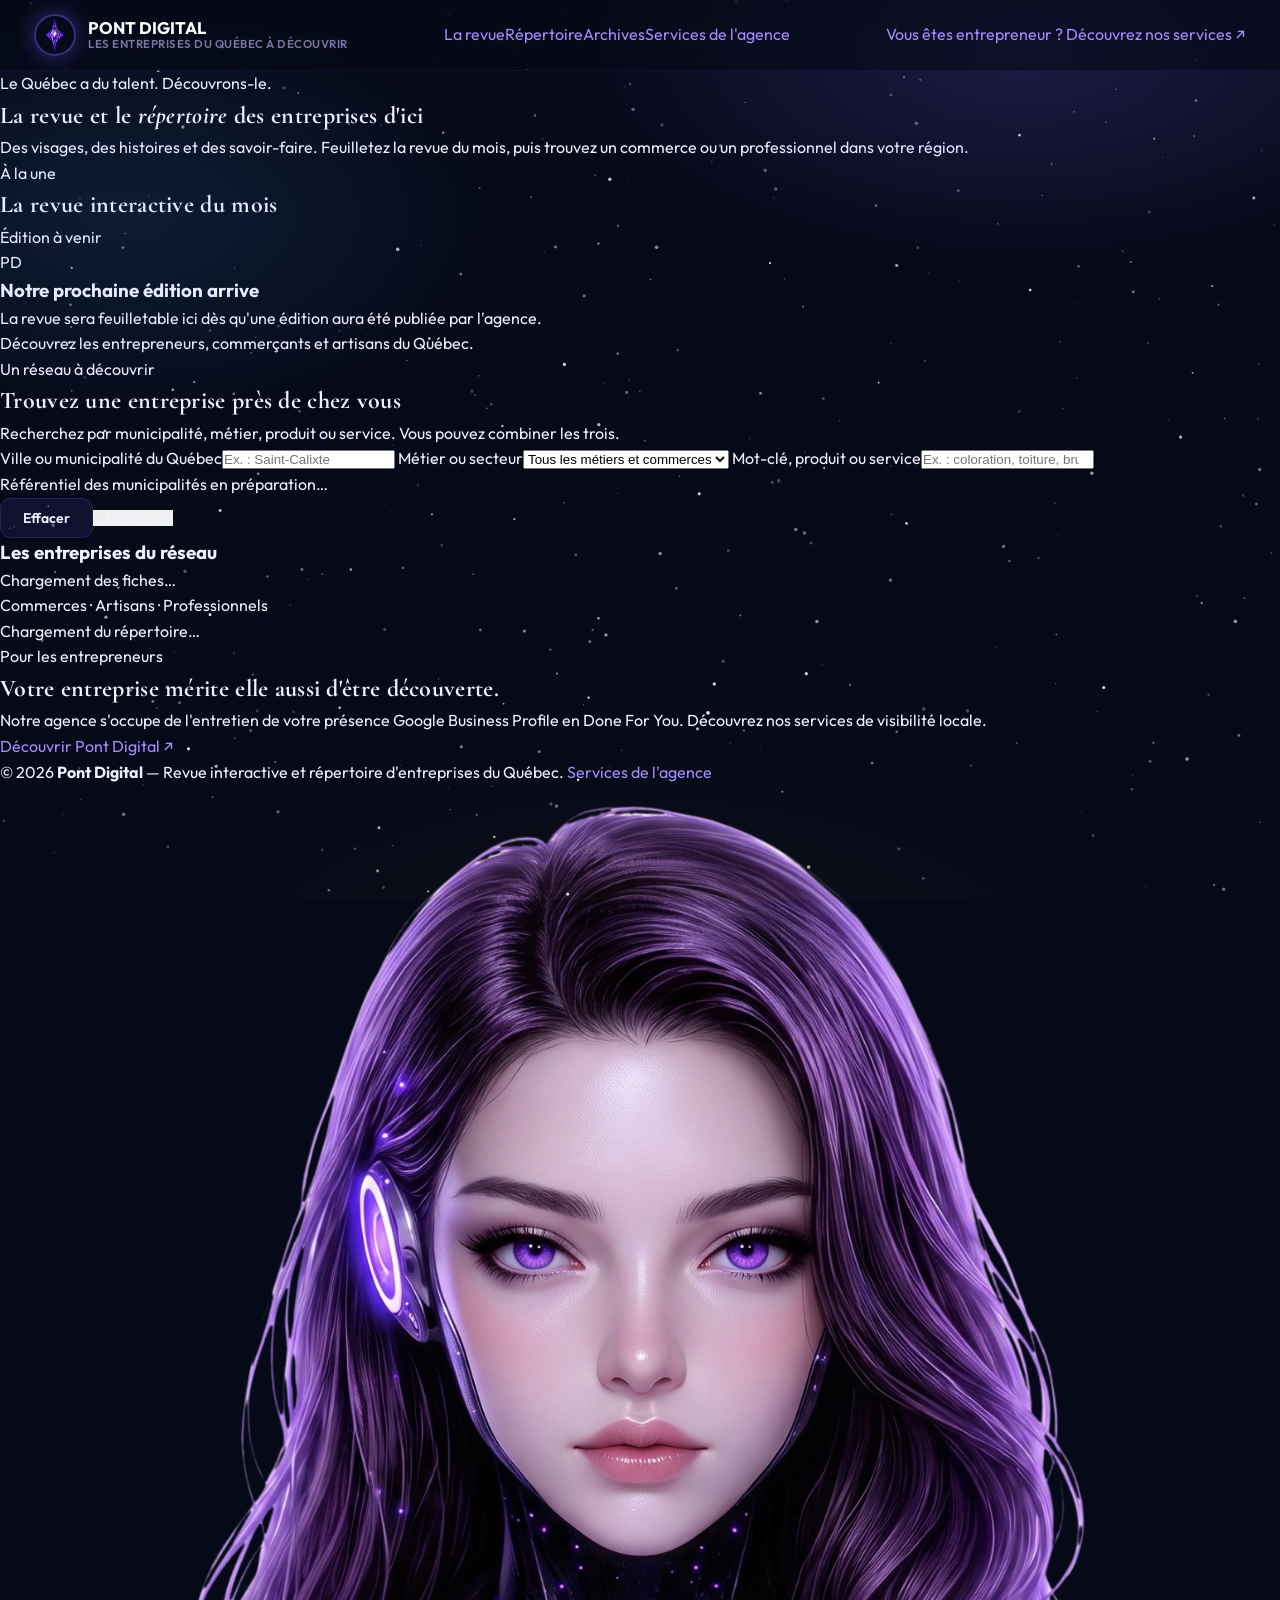
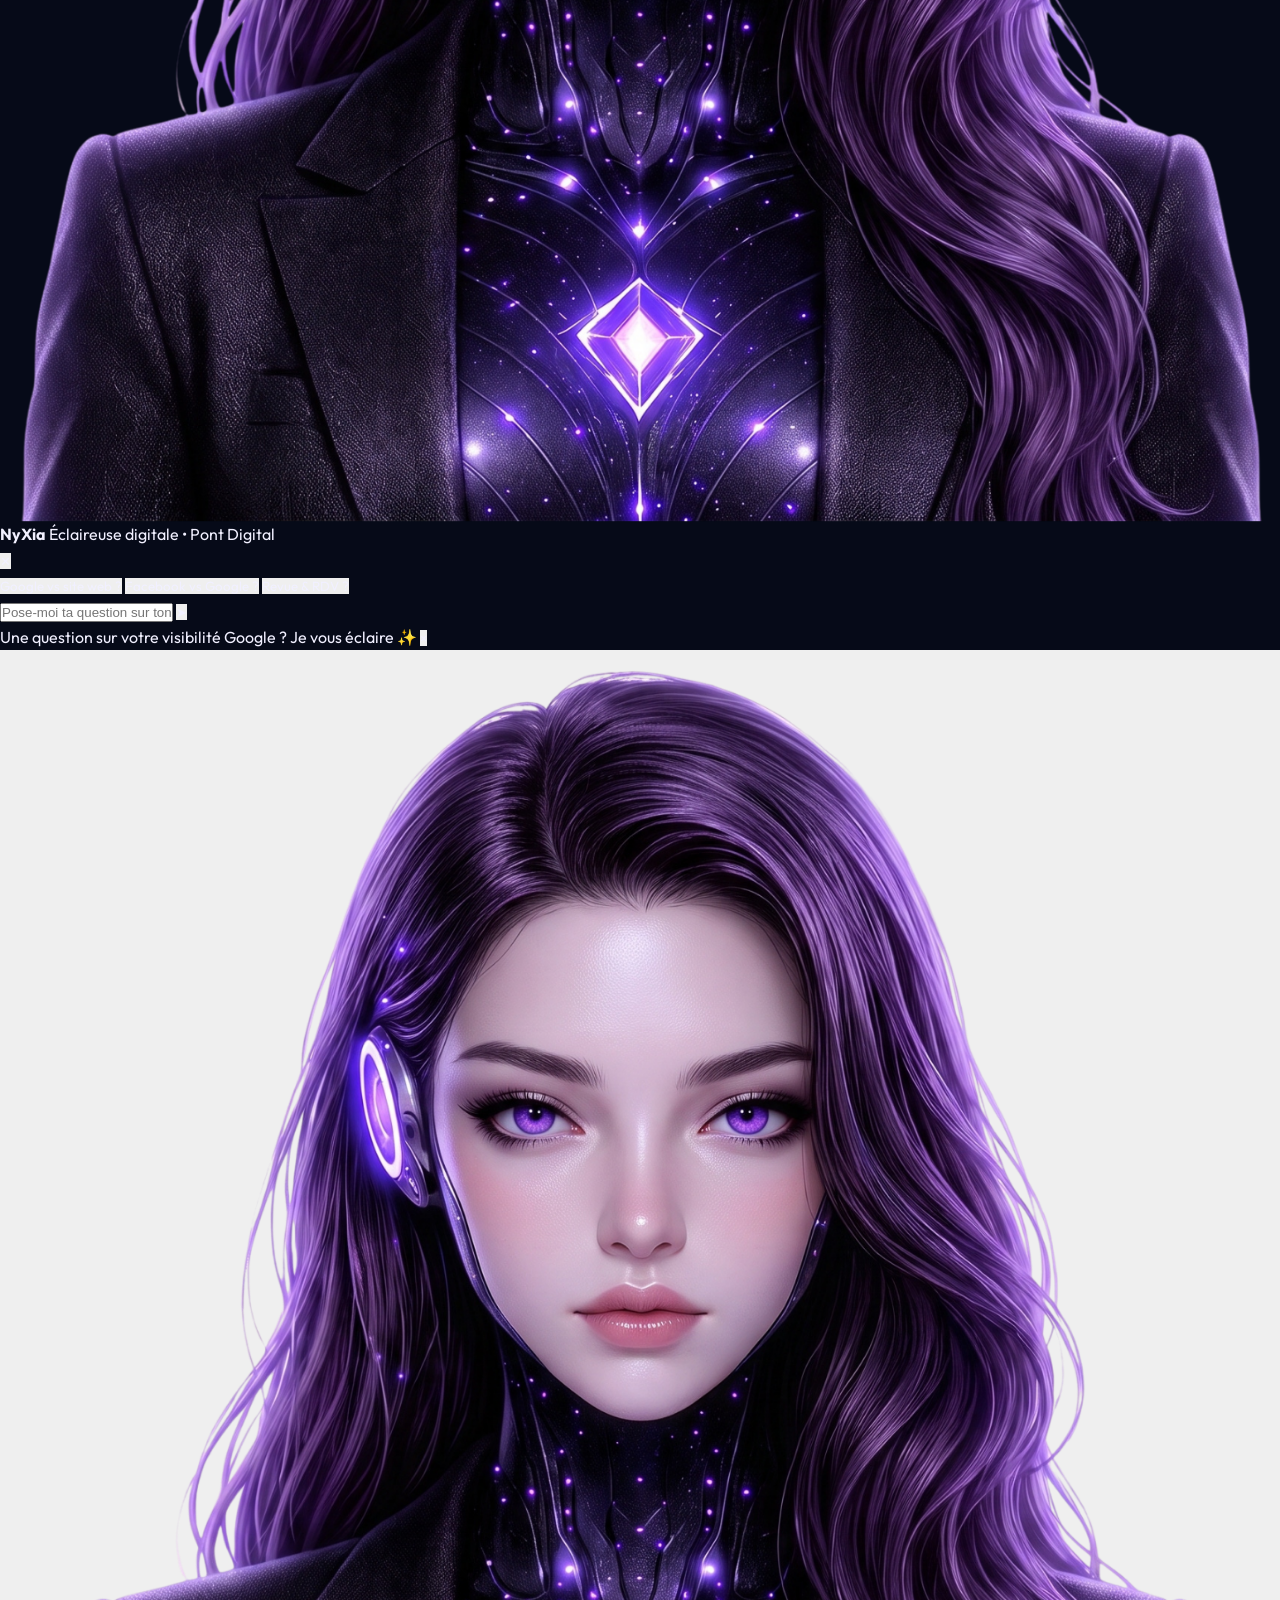
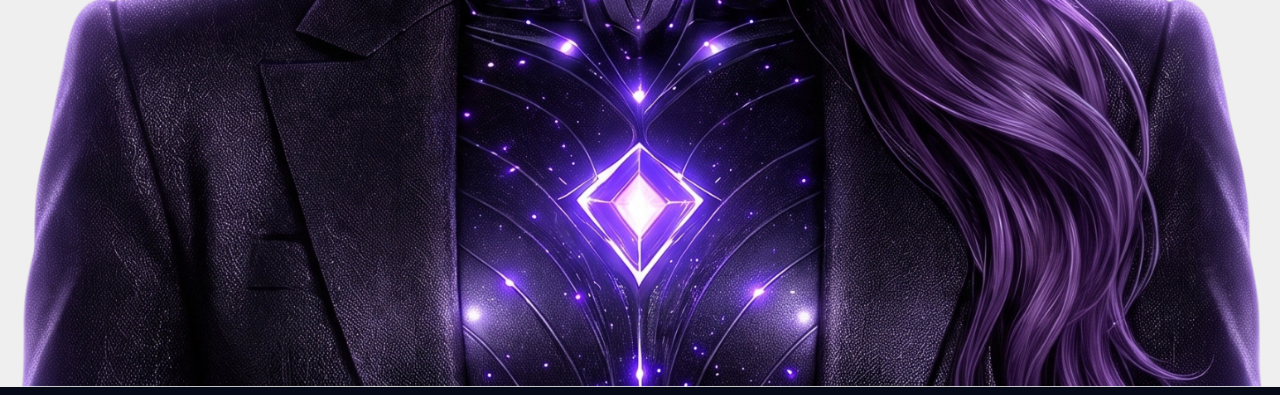
==== commit c1b8fc34: "Add files via upload" ====
--- a/pontdigital/index.html
+++ b/pontdigital/index.html
@@ -1,164 +1,63 @@
-<!DOCTYPE html>
-<html lang="fr">
+<!doctype html>
+<html lang="fr-CA">
 <head>
-  <meta charset="UTF-8">
-  <meta name="viewport" content="width=device-width, initial-scale=1.0">
-  <title>Pont Digital — Visibilité Google, IA (GEO) &amp; Revue Interactive au Québec</title>
-  <meta name="description" content="Les Pages Jaunes sont révolues et un site web isolé est invisible. Pont Digital propulse votre fiche Google Business, votre revue interactive et vos rendez-vous qualifiés.">
-  <link rel="icon" type="image/png" href="/images/FavIcon.png">
-  <link rel="apple-touch-icon" href="/images/FavIcon.png">
+  <meta charset="utf-8">
+  <meta name="viewport" content="width=device-width, initial-scale=1">
+  <title>Pont Digital | Revue et répertoire des entreprises du Québec</title>
+  <meta name="description" content="Découvrez la revue interactive Pont Digital et trouvez des commerces, des artisans et des professionnels partout au Québec, par ville, métier et service.">
+  <meta name="robots" content="index,follow">
+  <link rel="canonical" href="https://pontdigital.nyxia.top/">
+  <link rel="icon" href="/images/FavIcon.png">
   <link rel="preconnect" href="https://fonts.googleapis.com">
   <link rel="preconnect" href="https://fonts.gstatic.com" crossorigin>
   <link href="https://fonts.googleapis.com/css2?family=Cormorant+Garamond:wght@600;700&family=Outfit:wght@300;400;500;600;700&display=swap" rel="stylesheet">
   <link rel="stylesheet" href="/css/index.css">
   <link rel="stylesheet" href="/css/nyxia-widget.css">
+  <link rel="stylesheet" href="/css/repertoire.css">
 </head>
 <body>
-  <canvas id="starry-canvas"></canvas>
-  <div class="aura"></div>
-
+  <canvas id="starry-canvas" aria-hidden="true"></canvas><div class="aura" aria-hidden="true"></div>
   <header class="site-header">
-    <a href="#" class="brand">
-      <img src="/images/FavIcon.png" alt="Pont Digital">
-      <div class="brand-name">
-        <b>PONT DIGITAL</b>
-        <span>Agence Marketing • Google • IA </span>
+    <a href="/" class="brand" aria-label="Pont Digital — Accueil">
+      <img src="/images/FavIcon.png" alt="">
+      <span class="brand-name"><b>PONT DIGITAL</b><span>Les entreprises du Québec à découvrir</span></span>
+    </a>
+    <nav class="main-nav" aria-label="Navigation principale"><a href="#revue">La revue</a><a href="#repertoire">Répertoire</a><a href="#archives">Archives</a><a href="/index2.html">Services de l'agence</a></nav>
+    <a href="/index2.html" class="header-agency">Vous êtes entrepreneur ? <span>Découvrez nos services ↗</span></a>
+  </header>
+  <main class="page-wrap directory-home">
+    <section class="directory-intro" aria-labelledby="directory-title">
+      <span class="eyebrow">Le Québec a du talent. Découvrons-le.</span>
+      <h1 id="directory-title" class="display">La revue et le <em>répertoire</em> des entreprises d'ici</h1>
+      <p>Des visages, des histoires et des savoir-faire. Feuilletez la revue du mois, puis trouvez un commerce ou un professionnel dans votre région.</p>
+    </section>
+    <section id="revue" class="magazine-section" aria-labelledby="magazine-title">
+      <div class="section-heading-row"><div><span class="eyebrow">À la une</span><h2 id="magazine-title" class="display">La revue interactive du mois</h2></div><span class="edition-chip" id="current-edition-label">Édition à venir</span></div>
+      <div class="magazine-shell glass-card">
+        <div id="magazine-stage" class="magazine-stage" aria-live="polite">
+          <div class="magazine-empty"><span class="magazine-monogram">PD</span><h3>Notre prochaine édition arrive</h3><p>La revue sera feuilletable ici dès qu'une édition aura été publiée par l'agence.</p></div>
+        </div>
+        <div class="magazine-info"><div><p id="magazine-description">Découvrez les entrepreneurs, commerçants et artisans du Québec.</p></div><a id="magazine-open" class="btn-gold" href="#" target="_blank" rel="noopener noreferrer" hidden>Ouvrir la revue ↗</a></div>
       </div>
-    </a>
-    <nav class="main-nav">
-      <a href="#constat">Le constat</a>
-      <a href="#methode">Notre solution</a>
-      <a href="#revue">La Revue</a>
-      <a href="#partenaires">Entreprises</a>
-    </nav>
-    <a href="#" class="btn-primary js-booking-link" target="_blank" rel="noopener">Réserver mon appel découverte</a>
-  </header>
-
-  <main class="page-wrap">
-    <section class="hero">
-      <span class="eyebrow">Agence de visibilité locale clé en main • Québec</span>
-      <h1 class="display hero-title">
-        Les Pages Jaunes sont révolues.<br>
-        Un site web isolé est devenu invisible.<br>
-        <span>Si ce n'est pas vous sur Google, c'est votre compétiteur.</span>
-      </h1>
-      <p class="hero-sub">
-        Aujourd'hui, vos clients sortent leur téléphone et demandent directement à <strong>Google</strong> et à <strong>l'Intelligence Artificielle</strong> qui appeler maintenant dans leur ville. Une fiche Google négligée laisse littéralement vos contrats sur la table.
-      </p>
-      <div class="hero-cta-group">
-        <a href="#" class="btn-gold js-booking-link" target="_blank" rel="noopener">📅 Réserver mon diagnostic visibilité gratuit</a>
-        <a href="#constat" class="btn-ghost">Comprendre pourquoi tout a changé ↓</a>
-      </div>
-      <div class="trust-strip">
-        <div><strong>+88 000</strong><span>Entrepreneurs &amp; décideurs touchés</span></div>
-        <div><strong>100 %</strong><span>Clé en main — zéro technique pour vous</span></div>
-        <div><strong>SEO + GEO</strong><span>Visible sur Google Maps et recommandé par l'IA</span></div>
-      </div>
+      <div id="archives" class="archive-section" hidden><div class="archive-head"><h3>Les éditions précédentes</h3><span>Explorez nos archives mensuelles</span></div><div class="archive-list" id="archive-list"></div></div>
     </section>
-
-    <section id="constat" class="section-block">
-      <div class="section-head">
-        <span class="eyebrow">La réalité du marché actuel</span>
-        <h2 class="display">Pourquoi votre fiche Google remplace l'ancien site web et le bottin</h2>
-        <p>Vous n'avez pas besoin de comprendre l'informatique : il suffit de regarder comment vos clients achètent aujourd'hui.</p>
-      </div>
-
-      <div class="compare-grid">
-        <article class="glass-card card-muted">
-          <div class="card-tag tag-warn">L'ancien réflexe (qui coûte cher)</div>
-          <h3>Pages Jaunes, Facebook &amp; Site web statique</h3>
-          <ul class="check-list cross">
-            <li><strong>Le bottin papier ou en ligne :</strong> Une vitrine figée une fois par année que personne ne consulte avec urgence.</li>
-            <li><strong>Facebook :</strong> Vous interrompez des gens qui regardent des photos de famille — ils ne cherchent pas vos services à cet instant.</li>
-            <li><strong>Un site web laissé seul :</strong> Sans trafic ni preuve sociale vivante, personne ne tombe dessus par hasard.</li>
-            <li><strong>Fiche Google abandonnée :</strong> Pas d'avis récents, aucune publication = Google vous cache derrière vos concurrents.</li>
-          </ul>
-        </article>
-
-        <article class="glass-card card-highlight">
-          <div class="card-tag tag-ok">La réalité Pont Digital</div>
-          <h3>Google Maps, IA (GEO) &amp; Intention immédiate</h3>
-          <ul class="check-list ok">
-            <li><strong>Le client a déjà son portefeuille en main :</strong> Celui qui cherche votre métier sur Google veut régler son problème <em>maintenant</em>.</li>
-            <li><strong>Votre fiche Google est votre vrai site n°1 :</strong> C'est la première chose que le client regarde (avis, photos, conseils, appel en 1 clic).</li>
-            <li><strong>SEO + GEO (Intelligence Artificielle) :</strong> Quand on demande à Gemini ou ChatGPT qui recommander dans votre ville, c'est votre nom qui sort.</li>
-            <li><strong>Zéro gestion pour vous :</strong> Vous travaillez sur le terrain pendant que nous animons votre vitrine chaque semaine.</li>
-          </ul>
-        </article>
-      </div>
+    <section id="repertoire" class="directory-section" aria-labelledby="search-title">
+      <div class="section-heading-row search-header"><div><span class="eyebrow">Un réseau à découvrir</span><h2 id="search-title" class="display">Trouvez une entreprise près de chez vous</h2><p>Recherchez par municipalité, métier, produit ou service. Vous pouvez combiner les trois.</p></div></div>
+      <form id="directory-search" class="search-shell glass-card" role="search">
+        <div class="search-fields">
+          <label>Ville ou municipalité du Québec<input type="search" id="filter-city" list="city-options" placeholder="Ex. : Saint-Calixte" autocomplete="off"><datalist id="city-options"></datalist></label>
+          <label>Métier ou secteur<select id="filter-category"><option value="">Tous les métiers et commerces</option></select></label>
+          <label>Mot-clé, produit ou service<input type="search" id="filter-keyword" placeholder="Ex. : coloration, toiture, brunch…"></label>
+        </div>
+        <div class="search-actions"><span id="city-source-status" class="search-note">Référentiel des municipalités en préparation…</span><div><button type="reset" class="btn-ghost">Effacer</button><button type="submit" class="btn-gold">⌕ Rechercher</button></div></div>
+      </form>
+      <div class="listing-toolbar"><div><h3>Les entreprises du réseau</h3><p id="result-count" aria-live="polite">Chargement des fiches…</p></div><span class="listing-context">Commerces · Artisans · Professionnels</span></div>
+      <div id="directory-results" class="directory-grid" aria-live="polite"><div class="results-status">Chargement du répertoire…</div></div>
+      <div class="pagination-row"><button type="button" id="show-more" class="btn-ghost" hidden>Voir plus d'entreprises</button></div>
     </section>
-
-    <section id="methode" class="section-block">
-      <div class="section-head">
-        <span class="eyebrow">Tout sous un seul toit</span>
-        <h2 class="display">Comment Pont Digital remplit votre agenda sans vous faire toucher un ordinateur</h2>
-      </div>
-
-      <div class="pillars-grid">
-        <article class="glass-card">
-          <div class="pillar-num">01</div>
-          <h3>Animation Google Business, SEO &amp; GEO</h3>
-          <p>Nous transformons votre fiche Google en aimant à clients : publications éducatives utiles liées à votre métier, réponses stratégiques à tous vos avis et gestion possible de vos campagnes Google Ads ciblées.</p>
-        </article>
-
-        <article class="glass-card">
-          <div class="pillar-num">02</div>
-          <h3>Publireportage Interactif &amp; Force de Frappe</h3>
-          <p>Chaque mois, votre entreprise brille dans notre revue interactive (vidéo, carte Google Maps intégrée et formulaire direct), diffusée devant plus de <strong>88 000 entrepreneurs et contacts d'affaires</strong> au Québec.</p>
-        </article>
-
-        <article class="glass-card">
-          <div class="pillar-num">03</div>
-          <h3>Équipe Appointment Setting &amp; Réseau</h3>
-          <p>Lorsqu'un prospect remplit le formulaire sur votre page, notre équipe est alertée instantanément, qualifie la demande et inscrit le rendez-vous directement dans votre agenda Google.</p>
-        </article>
-      </div>
-    </section>
-
-    <section id="revue" class="section-block">
-      <div class="glass-card revue-banner">
-        <div>
-          <span class="eyebrow">Publication mensuelle • +88 000 contacts</span>
-          <h2 class="display">La Revue Interactive des Entrepreneurs du Québec</h2>
-          <p>Bien plus qu'une publicité : un portrait vivant où vos futurs clients découvrent votre histoire, regardent votre entrevue, localisent votre entreprise sur Google Maps et réservent leur rendez-vous sur place.</p>
-          <div style="margin-top:20px;display:flex;gap:12px;flex-wrap:wrap;">
-            <a href="#" class="btn-gold js-booking-link" target="_blank" rel="noopener">Paraître dans la prochaine édition →</a>
-          </div>
-        </div>
-        <div class="revue-preview-box">
-          <div class="revue-badge">Édition Mensuelle</div>
-          <p class="display" style="font-size:1.55rem;color:#fff;margin:10px 0 6px;">Votre entreprise au cœur de l'action</p>
-          <p style="font-size:.88rem;color:var(--text-secondary);">Diffusée chaque mois sur <em>Les Entrepreneurs Passionnés du Québec</em> (30k+), notre réseau <em>CashFlow</em> (33k+) et <em>LinkedIn</em> (25k+).</p>
-        </div>
-      </div>
-    </section>
-
-    <section id="partenaires" class="section-block">
-      <div class="section-head">
-        <span class="eyebrow">Réseau Pont Digital</span>
-        <h2 class="display">Entreprises propulsées par notre écosystème</h2>
-        <p>Découvrez les entrepreneurs locaux qui ont choisi d'occuper la première place sur Google et dans notre revue.</p>
-      </div>
-      <div id="partners-grid" class="partners-grid">
-        <p class="loading-text">Chargement des entreprises partenaires...</p>
-      </div>
-    </section>
-
-    <section class="section-block">
-      <div class="glass-card final-cta">
-        <img src="/images/NyXia.png" alt="NyXia • Pont Digital" class="nyxia-portrait">
-        <span class="eyebrow">Discussion sans engagement</span>
-        <h2 class="display">Regardons ensemble ce que voient vos clients quand ils vous cherchent sur Google</h2>
-        <p>Pas de discours technique compliqué ni de forfait standard imposé à l'aveugle : prenons 20 minutes pour analyser votre secteur, voir où se trouvent vos compétiteurs et bâtir une stratégie adaptée à votre réalité.</p>
-        <a href="#" class="btn-gold js-booking-link" target="_blank" rel="noopener" style="font-size:1rem;padding:14px 28px;">📅 Planifier mon appel découverte maintenant</a>
-      </div>
-    </section>
+    <section class="agency-footer-cta glass-card"><div><span class="eyebrow">Pour les entrepreneurs</span><h2 class="display">Votre entreprise mérite elle aussi d'être découverte.</h2><p>Notre agence s'occupe de l'entretien de votre présence Google Business Profile en Done For You. Découvrez nos services de visibilité locale.</p></div><a class="btn-gold" href="/index2.html">Découvrir Pont Digital ↗</a></section>
   </main>
-
-  <footer class="site-footer">
-    <p>© 2026 <strong>Pont Digital</strong> — Agence de visibilité Google, GEO &amp; Revue Interactive au Québec.</p>
-  </footer>
-
+  <footer class="site-footer"><p>© 2026 <strong>Pont Digital</strong> — Revue interactive et répertoire d'entreprises du Québec. <a href="/index2.html">Services de l'agence</a></p></footer>
   <!-- BULLE VIVANTE NYXIA (BAS À DROITE) -->
   <div id="nyxia-dock" class="nyxia-dock" aria-live="polite">
     <div id="nyxia-panel" class="nyxia-panel" role="dialog" aria-label="Discussion avec NyXia">
@@ -195,8 +94,9 @@
     </button>
   </div>
 
+
   <script src="/js/starry-bg.js" defer></script>
   <script src="/js/app.js" defer></script>
+  <script src="/js/repertoire.js" defer></script>
   <script src="/js/nyxia-widget.js" defer></script>
-</body>
-</html>
+</body></html>
